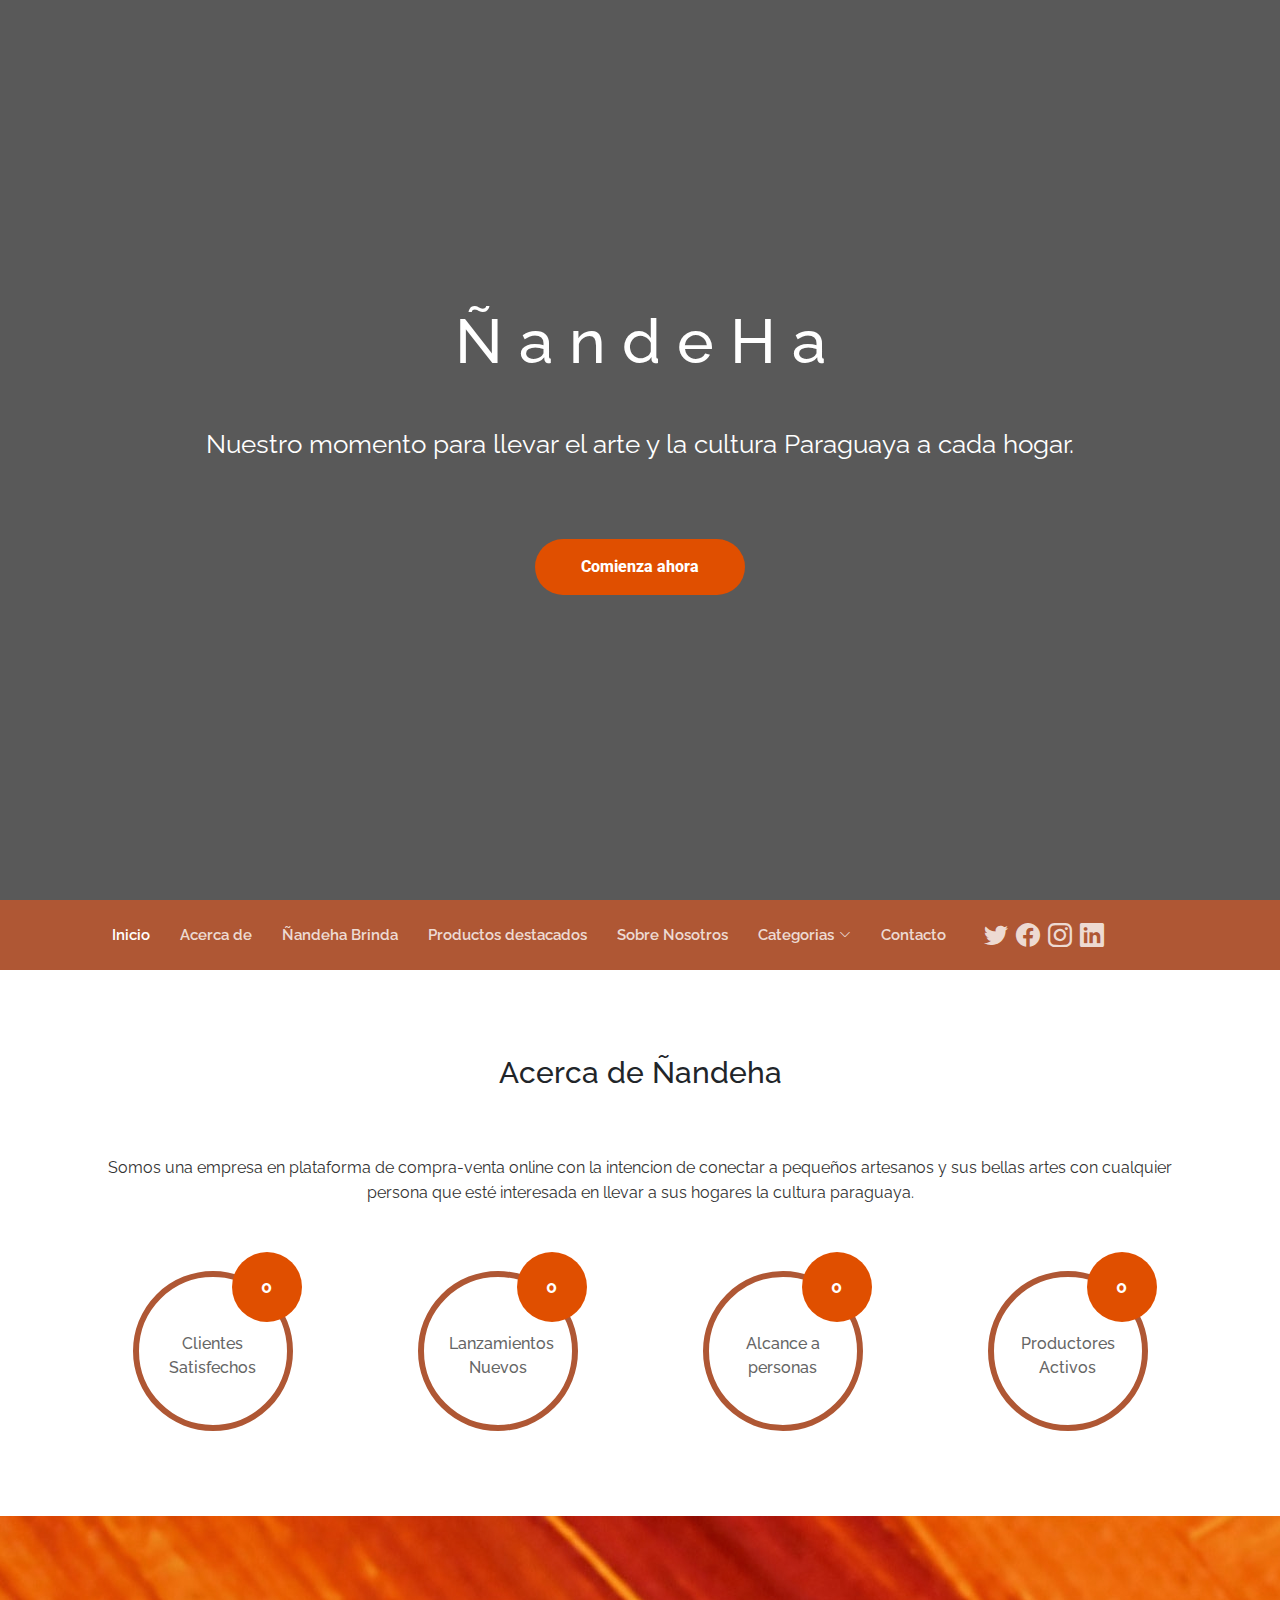
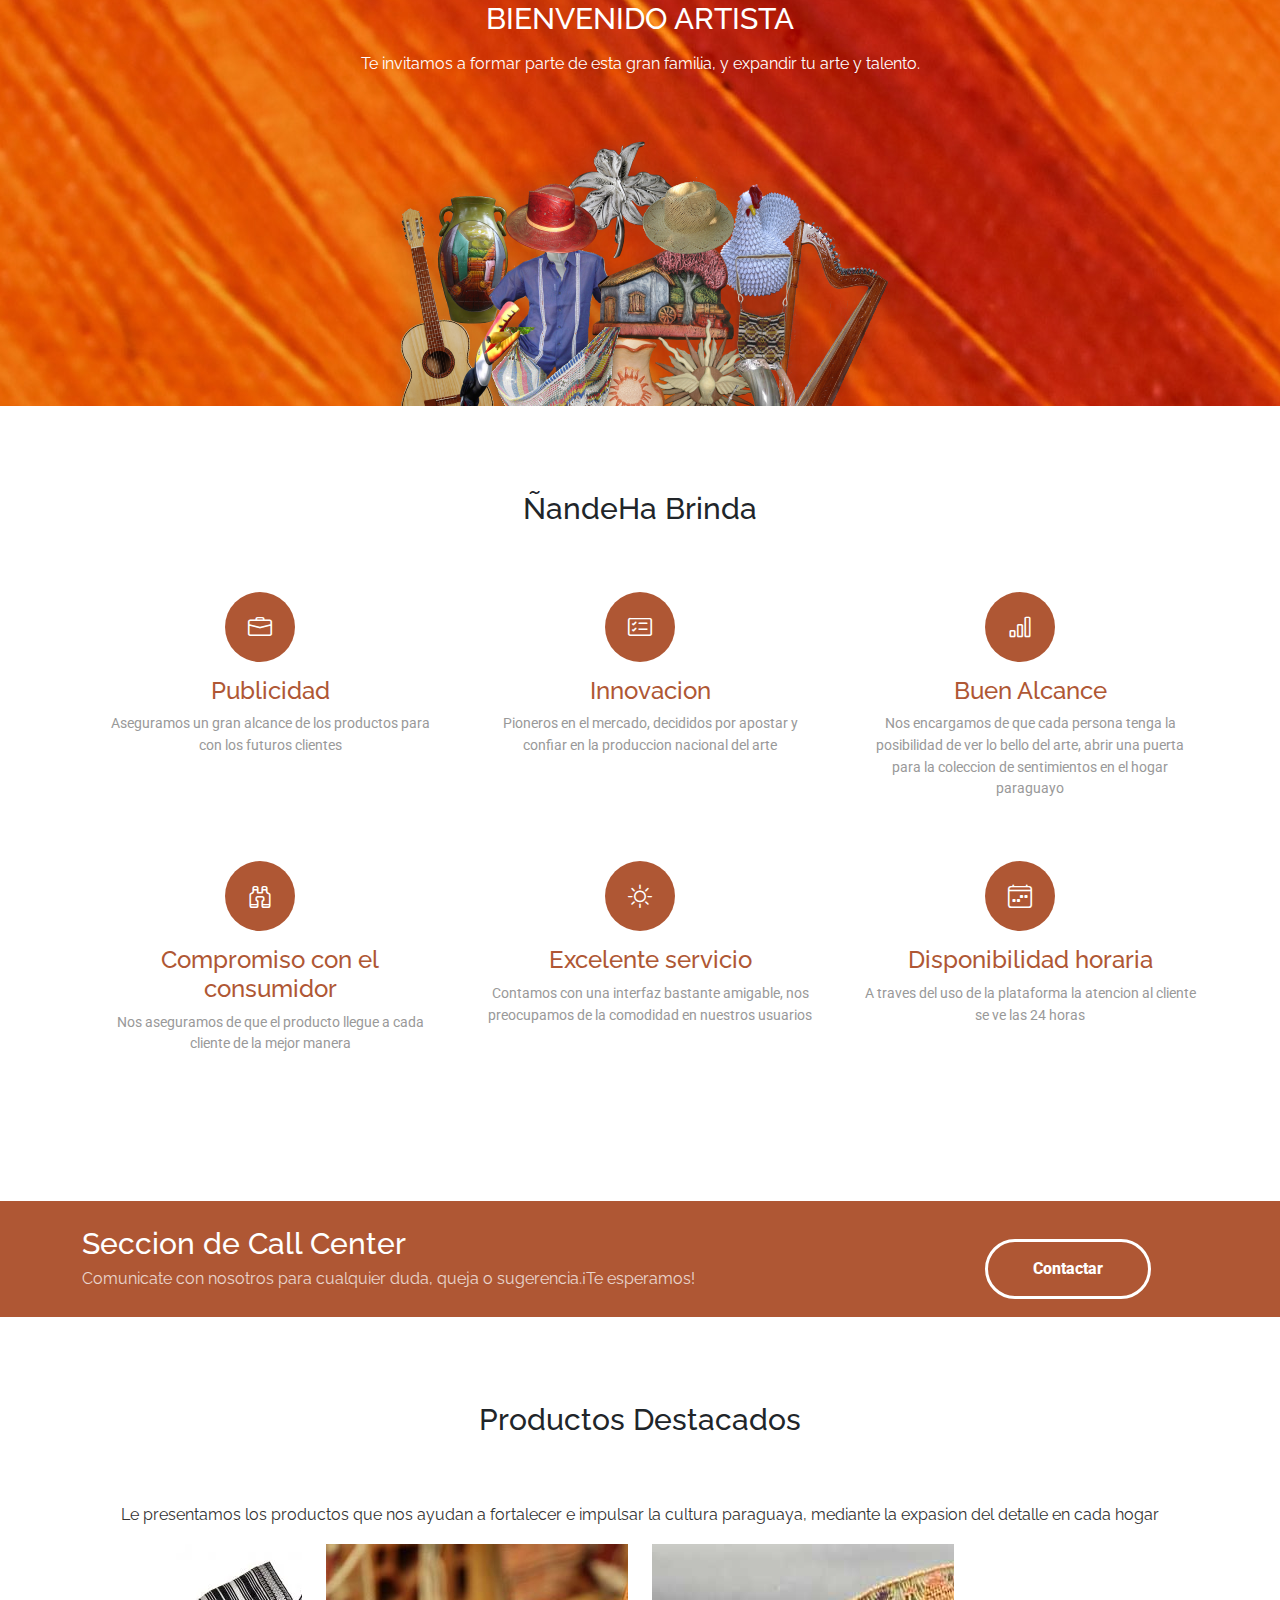
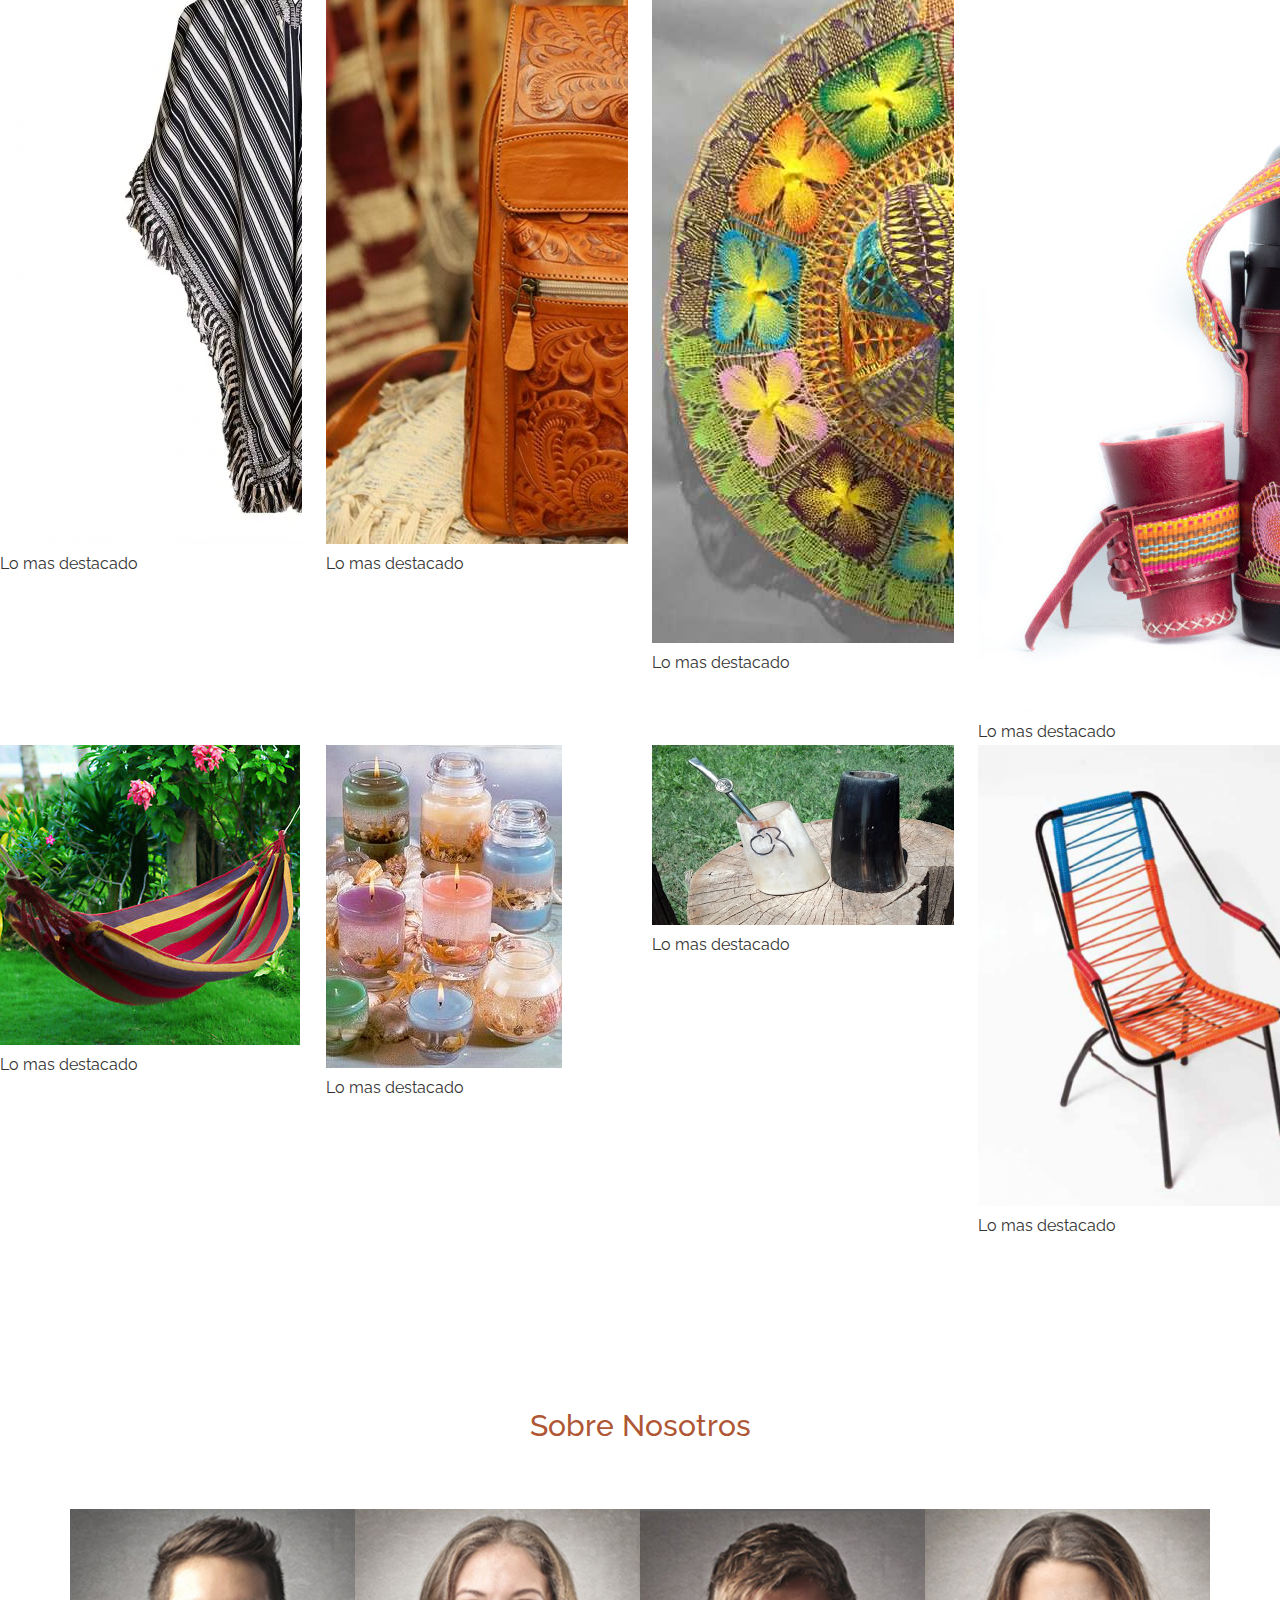
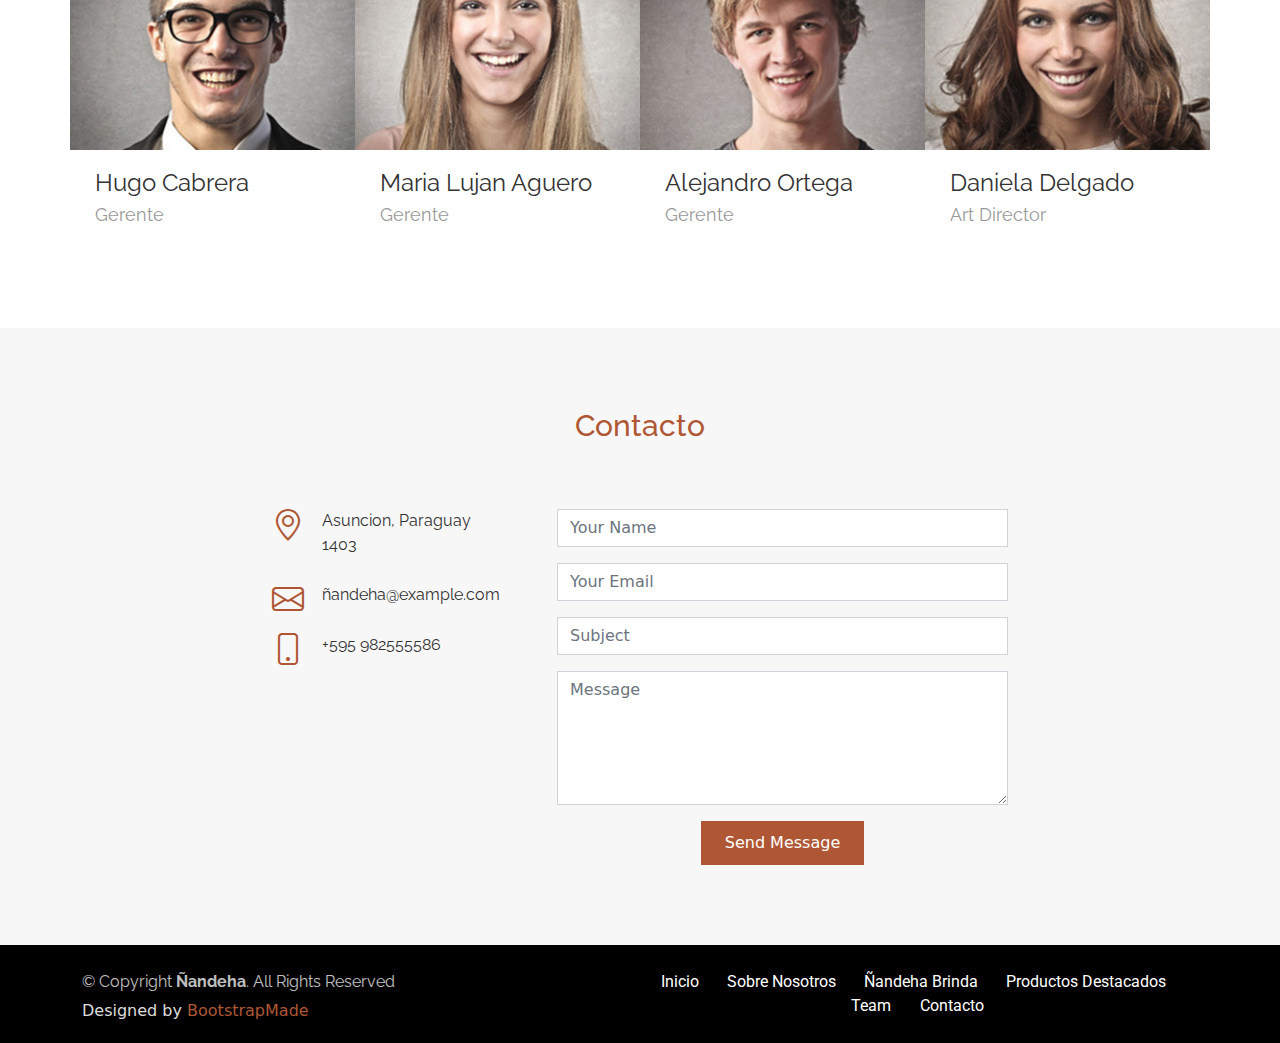
==== index.html @ 899766b8 "primer commit" ====
<!DOCTYPE html>
<html lang="en">

<head>
  <meta charset="utf-8">
  <meta content="width=device-width, initial-scale=1.0" name="viewport">

  <title>Ñ a n d e H a</title>
  <meta content="" name="description">
  <meta content="" name="keywords">

  <!-- Facebook Opengraph integration: https://developers.facebook.com/docs/sharing/opengraph -->
  <meta property="og:title" content="">
  <meta property="og:image" content="">
  <meta property="og:url" content="">
  <meta property="og:site_name" content="">
  <meta property="og:description" content="">

  <!-- Twitter Cards integration: https://dev.twitter.com/cards/  -->
  <meta name="twitter:card" content="summary">
  <meta name="twitter:site" content="">
  <meta name="twitter:title" content="">
  <meta name="twitter:description" content="">
  <meta name="twitter:image" content="">

  <!-- Favicons -->
  <link href="assets/img/favicon.png" rel="icon">
  <link href="assets/img/apple-touch-icon.png" rel="apple-touch-icon">

  <!-- Google Fonts -->
  <link href="https://fonts.googleapis.com/css?family=Raleway:400,500,700|Roboto:400,900" rel="stylesheet">

  <!-- Vendor CSS Files -->
  <link href="assets/vendor/bootstrap/css/bootstrap.min.css" rel="stylesheet">
  <link href="assets/vendor/bootstrap-icons/bootstrap-icons.css" rel="stylesheet">
  <link href="assets/vendor/glightbox/css/glightbox.min.css" rel="stylesheet">

  <!-- Template Main CSS File -->
  <link href="assets/css/style.css" rel="stylesheet">

  
</head>

<body>

  <!-- ======= Hero Section ======= -->
  <section id="hero" class="hero">
    <div class="container text-center">
      <div class="row">
        <div class="col-md-12">
        </div>
      </div>

      <div class="col-md-12">
        <h1>
         Ñ a n d e H a
        </h1>

        <p class="tagline">
          Nuestro momento para llevar el arte y la cultura Paraguaya a cada hogar.
        </p>
        <a class="btn btn-full scrollto" href="#about">Comienza ahora</a>
      </div>
    </div>

  </section><!-- End Hero -->

  <!-- ======= Header ======= -->
  <header id="header" class="d-flex align-items-center">
    <div class="container d-flex align-items-center">


      <nav id="navbar" class="navbar order-last order-lg-0">
        <ul>
          <li><a class="nav-link scrollto active" href="#hero">Inicio</a></li>
          <li><a class="nav-link scrollto" href="#about">Acerca de</a></li>
          <li><a class="nav-link scrollto" href="#ÑandehaBrinda">Ñandeha Brinda</a></li>
          <li><a class="nav-link scrollto " href="#productos destacados">Productos destacados</a></li>
          <li><a class="nav-link scrollto" href="#team">Sobre Nosotros</a></li>
          <li class="dropdown"><a href="#"><span>Categorias</span> <i class="bi bi-chevron-down"></i></a>
            <ul>
              <li><a href="#">Categorias</a></li>
              <li class="dropdown"><a href="#"><span>Productos</span> <i class="bi bi-chevron-right"></i></a>
                <ul>
                  <li><a href="#">Articulos de regalos</a></li>
                  <li><a href="#">Articulos de cuero</a></li>
                  <li><a href="#">Hogar y decoracion</a></li>
                  <li><a href="#">Ñanduti / A'o Po'i</a></li>
                  <li><a href="#">Artesania</a></li>
                </ul>
              </li>
              <li><a href="#">Trajes Tipicos</a></li>
              <li><a href="#">Pinturas</a></li>
              <li><a href="#">Instrumentos Musicales</a></li>
            </ul>
          </li>
          <li><a class="nav-link scrollto" href="#contact">Contacto</a></li>
        </ul>
        <i class="bi bi-list mobile-nav-toggle"></i>
      </nav><!-- .navbar -->

      <div class="header-social-links d-flex align-items-center">
        <a href="#" class="twitter"><i class="bi bi-twitter"></i></a>
        <a href="#" class="facebook"><i class="bi bi-facebook"></i></a>
        <a href="#" class="instagram"><i class="bi bi-instagram"></i></a>
        <a href="#" class="linkedin"><i class="bi bi-linkedin"></i></i></a>
      </div>
    </div>
  </header><!-- End Header -->

  <main id="main">

    <!-- ======= About Section ======= -->
    <section class="about" id="about">

      <div class="container text-center">
        <h2>
          Acerca de Ñandeha
        </h2>

        <p>
          Somos una empresa en plataforma de compra-venta online con la intencion de conectar a pequeños artesanos y sus
bellas artes con cualquier persona que esté interesada en llevar a sus hogares la cultura paraguaya. 
        </p>

        <div class="row stats-row">
          <div class="stats-col text-center col-md-3 col-sm-6">
            <div class="circle">
              <span data-purecounter-start="0" data-purecounter-end="232" data-purecounter-duration="1" class="purecounter stats-no"></span>
              Clientes Satisfechos
            </div>
          </div>

          <div class="stats-col text-center col-md-3 col-sm-6">
            <div class="circle">
              <span data-purecounter-start="0" data-purecounter-end="79" data-purecounter-duration="1" class="purecounter stats-no"></span>
              Lanzamientos Nuevos
            </div>
          </div>

          <div class="stats-col text-center col-md-3 col-sm-6">
            <div class="circle">
              <span data-purecounter-start="0" data-purecounter-end="1463" data-purecounter-duration="1" class="purecounter stats-no"></span>
              Alcance a personas
            </div>
          </div>

          <div class="stats-col text-center col-md-3 col-sm-6">
            <div class="circle">
              <span data-purecounter-start="0" data-purecounter-end="68" data-purecounter-duration="1" class="purecounter stats-no"></span>
              Productores Activos
            </div>
          </div>
        </div>
      </div>

    </section><!-- End About Section -->

    <!-- ======= Welcome Section ======= -->
    <section class="welcome text-center">
      <h2>Bienvenido Artista</h2>
      <p>
        Te invitamos a formar parte de esta gran familia, y expandir tu arte y talento. 
      </p>
      <img alt="Bell - A perfect theme" class="gadgets-img hidden-md-down" src="assets/img/tipicas.png">
    </section><!-- End Welcome Section -->

    <!-- ======= Features Section ======= -->
    <section class="ÑandeHaBrinda " id="ÑandeHaBrinda">

      <div class="container">
        <h2 class="text-center">
          ÑandeHa Brinda
        </h2>

        <div class="row">
          <div class="feature-col col-lg-4 col-xs-12">
            <div class="card card-block text-center">
              <div>
                <div class="feature-icon">
                  <i class="bi bi-briefcase"></i>
                </div>
              </div>

              <div>
                <h3>
                  Publicidad
                </h3>

                <p>
                  Aseguramos un gran alcance de los productos para con los futuros clientes
                </p>
              </div>
            </div>
          </div>

          <div class="feature-col col-lg-4 col-xs-12">
            <div class="card card-block text-center">
              <div>
                <div class="feature-icon">
                  <i class="bi bi-card-checklist"></i>
                </div>
              </div>

              <div>
                <h3>
                 Innovacion
                </h3>

                <p>
                  Pioneros en el mercado, decididos por apostar y confiar en la produccion nacional del arte
                </p>
              </div>
            </div>
          </div>

          <div class="feature-col col-lg-4 col-xs-12">
            <div class="card card-block text-center">
              <div>
                <div class="feature-icon">
                  <i class="bi bi-bar-chart"></i>
                </div>
              </div>

              <div>
                <h3>
                  Buen Alcance
                </h3>

                <p>
                  Nos encargamos de que cada persona tenga la posibilidad de ver lo bello del arte, abrir una puerta para la coleccion de sentimientos en el hogar paraguayo
                </p>
              </div>
            </div>
          </div>
        </div>

        <div class="row">
          <div class="feature-col col-lg-4 col-xs-12">
            <div class="card card-block text-center">
              <div>
                <div class="feature-icon">
                  <i class="bi bi-binoculars"></i>
                </div>
              </div>

              <div>
                <h3>
                  Compromiso con el consumidor
                </h3>

                <p>
                  Nos aseguramos de que el producto llegue a cada cliente de la mejor manera
                </p>
              </div>
            </div>
          </div>

          <div class="feature-col col-lg-4 col-xs-12">
            <div class="card card-block text-center">
              <div>
                <div class="feature-icon">
                  <i class="bi bi-brightness-high"></i>
                </div>
              </div>

              <div>
                <h3>
                  Excelente servicio
                </h3>

                <p>
                  Contamos con una interfaz bastante amigable, nos preocupamos de la comodidad en nuestros usuarios
                </p>
              </div>
            </div>
          </div>

          <div class="feature-col col-lg-4 col-xs-12">
            <div class="card card-block text-center">
              <div>
                <div class="feature-icon">
                  <i class="bi bi-calendar4-week"></i>
                </div>
              </div>

              <div>
                <h3>
                  Disponibilidad horaria
                </h3>
                <p>
                  A traves del uso de la plataforma la atencion al cliente se ve las 24 horas
                </p>
              </div>
            </div>
          </div>
        </div>
      </div>

    </section><!-- End Features Section -->

    <!-- ======= Call to Action Section ======= -->
    <section class="cta">
      <div class="container">
        <div class="row">
          <div class="col-lg-9 col-sm-12 text-lg-start text-center">
            <h2>
              Seccion de Call Center
            </h2>

            <p>
              Comunicate con nosotros para cualquier duda, queja o sugerencia.¡Te esperamos!
            </p>
          </div>

          <div class="col-lg-3 col-sm-12 text-lg-right text-center">
            <a class="btn btn-ghost" href="#">Contactar</a>
          </div>
        </div>
      </div>
    </section><!-- End Call to Action Section -->

    <!-- ======= Productos Destacados Section ======= -->
    <section class="productos destacados" id="productos destacados">

      <div class="container text-center">
        <h2>
          Productos Destacados
        </h2>

        <p>
          Le presentamos los productos que nos ayudan a fortalecer e impulsar la cultura paraguaya, mediante la expasion del detalle en cada hogar
        </p>
      </div>

      <div class="productos destacados-grid">
        <div class="row">
          <div class="col-lg-3 col-sm-6 col-xs-12">
            <div class="card card-block">
              <a href="assets/img/poncho.jpg..webp" class="productos destacados-lightbox" data-gallery="productos destacadosGallery"><img alt="" src="assets/img/poncho.jpg..webp">
                <div class="productos destacados-over">
                  <div>
                    <h3 class="card-title">
                      
                    </h3>
                    <p class="card-text">
                      Lo mas destacado
                    </p>


                  </div>
                </div>
              </a>
            </div>
          </div>

          <div class="col-lg-3 col-sm-6 col-xs-12">
            <div class="card card-block">
              <a href="assets/img/mochila.jpg" class="productos destacados-lightbox" data-gallery="productos destacadosGallery"><img alt="" src="assets/img/mochila.jpg">
                <div class="productos destacados-over">
                  <div>
                    <h3 class="card-title">
                      
                    </h3>

                    <p class="card-text">
                      Lo mas destacado
                    </p>
                  </div>
                </div>
              </a>
            </div>
          </div>

          <div class="col-lg-3 col-sm-6 col-xs-12">
            <div class="card card-block">
              <a href="assets/img/sombrero.jpeg" class="productos destacados-lightbox" data-gallery="productos destacadosGallery"><img alt="" src="assets/img/sombrero.jpeg">
                <div class="productos destacados-over">
                  <div>
                    <h3 class="card-title">
                      
                    </h3>

                    <p class="card-text">
                      Lo mas destacado
                    </p>
                  </div>
                </div>
              </a>
            </div>
          </div>

          <div class="col-lg-3 col-sm-6 col-xs-12">
            <div class="card card-block">
              <a href="termo.jpeg" class="productos destacados-lightbox" data-gallery="productos destacadosGallery"><img alt="" src="assets/img/termo.jpeg">
                <div class="productos destacados-over">
                  <div>
                    <h3 class="card-title">
                      
                    </h3>

                    <p class="card-text">
                      Lo mas destacado
                    </p>
                  </div>
                </div>
              </a>
            </div>
          </div>
        </div>

        <div class="row">
          <div class="col-lg-3 col-sm-6 col-xs-12">
            <div class="card card-block">
              <a href="hamaca.jpg" class="productos destacados-lightbox" data-gallery="productos destacadosGallery"><img alt="" src="assets/img/hamaca.jpg">
                <div class="productos destacados-over">
                  <div>
                    <h3 class="card-title">
                    </h3>

                    <p class="card-text">
                      Lo mas destacado
                    </p>
                  </div>
                </div>
              </a>
            </div>
          </div>

          <div class="col-lg-3 col-sm-6 col-xs-12">
            <div class="card card-block">
              <a href="vela.jpg" class="productos destacados-lightbox" data-gallery="productos destacadosGallery"><img alt="" src="assets/img/vela.jpg">
                <div class="productos destacados-over">
                  <div>
                    <h3 class="card-title">
                      
                    </h3>

                    <p class="card-text">
                      Lo mas destacado
                    </p>
                  </div>
                </div>
              </a>
            </div>
          </div>

          <div class="col-lg-3 col-sm-6 col-xs-12">
            <div class="card card-block">
              <a href="assets/img/mate_de_guampa.jpg" class="productos destacados-lightbox" data-gallery="produictos destacadosGallery"><img alt="" src="assets/img/mate_de_guampa.jpg">
                <div class="productos destacados-over">
                  <div>
                    <h3 class="card-title">
                      
                    </h3>

                    <p class="card-text">
                      Lo mas destacado
                    </p>
                  </div>
                </div>
              </a>
            </div>
          </div>

          <div class="col-lg-3 col-sm-6 col-xs-12">
            <div class="card card-block">
              <a href="assets/img/sillaCable.png" class="productos destacados-lightbox" data-gallery="productos destacadosGallery"><img alt="" src="assets/img/sillaCable.png">
                <div class="productos destacados-over">
                  <div>
                    <h3 class="card-title">
                      
                    </h3>

                    <p class="card-text">
                      Lo mas destacado
                    </p>
                  </div>
                </div>
              </a>
            </div>
          </div>
        </div>
      </div>
    </section><!-- End Portfolio Section -->

    <!-- ======= Team Section ======= -->
    <section class="team" id="team">
      <div class="container">
        <h2 class="text-center">
          Sobre Nosotros
        </h2>

        <div class="row">
          <div class="col-sm-3 col-xs-6">
            <div class="card card-block">
              <a href="#"><img alt="" class="team-img" src="assets/img/team-1.jpg">
                <div class="card-title-wrap">
                  <span class="card-title">Hugo Cabrera</span> <span class="card-text">Gerente</span>
                </div>

                <div class="team-over">
                  <h4 class="hidden-md-down">
                    Connect with me
                  </h4>

                  <nav class="social-nav">
                    <a href="#"><i class="bi bi-twitter"></i></a> <a href="#"><i class="bi bi-facebook"></i></a> <a href="#"><i class="bi bi-linkedin"></i></a> <a href="#"><i class="bi bi-envelope-fill"></i></a>
                  </nav>

                  <p>
                    Lorem ipsum dolor sit amet, eu sed suas eruditi honestatis.
                  </p>
                </div>
              </a>
            </div>
          </div>

          <div class="col-sm-3 col-xs-6">
            <div class="card card-block">
              <a href="#"><img alt="" class="team-img" src="assets/img/team-2.jpg">
                <div class="card-title-wrap">
                  <span class="card-title">Maria Lujan Aguero</span> <span class="card-text">Gerente</span>
                </div>

                <div class="team-over">
                  <h4 class="hidden-md-down">
                    Connect with me
                  </h4>

                  <nav class="social-nav">
                    <a href="#"><i class="bi bi-twitter"></i></a> <a href="#"><i class="bi bi-facebook"></i></a> <a href="#"><i class="bi bi-linkedin"></i></a> <a href="#"><i class="bi bi-envelope-fill"></i></a>
                  </nav>

                  <p>
                    Lorem ipsum dolor sit amet, eu sed suas eruditi honestatis.
                  </p>
                </div>
              </a>
            </div>
          </div>

          <div class="col-sm-3 col-xs-6">
            <div class="card card-block">
              <a href="#"><img alt="" class="team-img" src="assets/img/team-3.jpg">
                <div class="card-title-wrap">
                  <span class="card-title">Alejandro Ortega</span> <span class="card-text">Gerente</span>
                </div>

                <div class="team-over">
                  <h4 class="hidden-md-down">
                    Connect with me
                  </h4>

                  <nav class="social-nav">
                    <a href="#"><i class="bi bi-twitter"></i></a> <a href="#"><i class="bi bi-facebook"></i></a> <a href="#"><i class="bi bi-linkedin"></i></a> <a href="#"><i class="bi bi-envelope-fill"></i></a>
                  </nav>

                  <p>
                    Lorem ipsum dolor sit amet, eu sed suas eruditi honestatis.
                  </p>
                </div>
              </a>
            </div>
          </div>

          <div class="col-sm-3 col-xs-6">
            <div class="card card-block">
              <a href="#"><img alt="" class="team-img" src="assets/img/team-4.jpg">
                <div class="card-title-wrap">
                  <span class="card-title">Daniela Delgado</span> <span class="card-text">Art Director</span>
                </div>

                <div class="team-over">
                  <h4 class="hidden-md-down">
                    Connect with me
                  </h4>

                  <nav class="social-nav">
                    <a href="#"><i class="bi bi-twitter"></i></a> <a href="#"><i class="bi bi-facebook"></i></a> <a href="#"><i class="bi bi-linkedin"></i></a> <a href="#"><i class="bi bi-envelope-fill"></i></a>
                  </nav>

                  <p>
                    Lorem ipsum dolor sit amet, eu sed suas eruditi honestatis.
                  </p>
                </div>
              </a>
            </div>
          </div>
        </div>
      </div>
    </section><!-- End Team Section -->

    <!-- ======= Contact Section ======= -->
    <section id="contact">
      <div class="container">
        <div class="row">
          <div class="col-md-12 text-center">
            <h2 class="section-title">Contacto</h2>
          </div>
        </div>

        <div class="row justify-content-center">
          <div class="col-lg-3 col-md-4">
            <div class="info">
              <div>
                <i class="bi bi-geo-alt"></i>
                <p>Asuncion, Paraguay<br>1403</p>
              </div>

              <div>
                <i class="bi bi-envelope"></i>
                <p>ñandeha@example.com</p>
              </div>

              <div>
                <i class="bi bi-phone"></i>
                <p>+595 982555586</p>
              </div>

            </div>
          </div>

          <div class="col-lg-5 col-md-8">
            <div class="form">
              <form action="forms/contact.php" method="post" role="form" class="php-email-form">
                <div class="form-group">
                  <input type="text" name="name" class="form-control" id="name" placeholder="Your Name" required>
                </div>
                <div class="form-group mt-3">
                  <input type="email" class="form-control" name="email" id="email" placeholder="Your Email" required>
                </div>
                <div class="form-group mt-3">
                  <input type="text" class="form-control" name="subject" id="subject" placeholder="Subject" required>
                </div>
                <div class="form-group mt-3">
                  <textarea class="form-control" name="message" rows="5" placeholder="Message" required></textarea>
                </div>
                <div class="my-3">
                  <div class="loading">Loading</div>
                  <div class="error-message"></div>
                  <div class="sent-message">Your message has been sent. Thank you!</div>
                </div>
                <div class="text-center"><button type="submit">Send Message</button></div>
              </form>
            </div>
          </div>

        </div>
      </div>
    </section><!-- End Contact Section -->

  </main><!-- End #main -->

  <!-- ======= Footer ======= -->
  <footer class="site-footer">
    <div class="bottom">
      <div class="container">
        <div class="row">

          <div class="col-lg-6 col-xs-12 text-lg-start text-center">
            <p class="copyright-text">
              &copy; Copyright <strong>Ñandeha</strong>. All Rights Reserved
            </p>
            <div class="credits">
              <!--
              All the links in the footer should remain intact.
              You can delete the links only if you purchased the pro version.
              Licensing information: https://bootstrapmade.com/license/
              Purchase the pro version with working PHP/AJAX contact form: https://bootstrapmade.com/buy/?theme=Bell
            -->
              Designed by <a href="https://bootstrapmade.com/">BootstrapMade</a>
            </div>
          </div>

          <div class="col-lg-6 col-xs-12 text-lg-right text-center">
            <ul class="list-inline">
              <li class="list-inline-item">
                <a href="index.html">Inicio</a>
              </li>

              <li class="list-inline-item">
                <a href="#about">Sobre Nosotros</a>
              </li>

              <li class="list-inline-item">
                <a href="#features">Ñandeha Brinda</a>
              </li>

              <li class="list-inline-item">
                <a href="#portfolio">Productos Destacados</a>
              </li>

              <li class="list-inline-item">
                <a href="#team">Team</a>
              </li>

              <li class="list-inline-item">
                <a href="#contact">Contacto</a>
              </li>
            </ul>
          </div>

        </div>
      </div>
    </div>
  </footer><!-- End Footer -->

  <a href="#" class="back-to-top d-flex align-items-center justify-content-center"><i class="bi bi-arrow-up-short"></i></a>

  <!-- Vendor JS Files -->
  <script src="assets/vendor/bootstrap/js/bootstrap.bundle.min.js"></script>
  <script src="assets/vendor/glightbox/js/glightbox.min.js"></script>
  <script src="assets/vendor/php-email-form/validate.js"></script>
  <script src="assets/vendor/purecounter/purecounter.js"></script>

  <!-- Template Main JS File -->
  <script src="assets/js/main.js"></script>

</body>

</html>
---- assets/css/style.css ----
/**
* Template Name: Bell - v4.5.0
* Template URL: https://bootstrapmade.com/bell-free-bootstrap-4-template/
* Author: BootstrapMade.com
* License: https://bootstrapmade.com/license/
*/

h1, h2, h3, h4, h5, h6 {
  font-family: "Raleway", Helvetica, Arial, sans-serif;
}

p {
  line-height: 1.55;
  color: #333;
  font-size: 400;
  font-family: "Raleway", Helvetica, Arial, sans-serif;
}

h1 {
  font-size: 62px;
}

h2 {
  font-size: 30px;
  margin-bottom: 65px;
}

h3 {
  font-size: 24px;
}

h4 {
  font-size: 18px;
}

/*--------------------------------------------------------------
# General
--------------------------------------------------------------*/
a {
  transition: 0.5s;
  text-decoration: none;
  color: #da9a81;
}
a:hover {
  color: #af5734;
}

/*--------------------------------------------------------------
# Back to top button
--------------------------------------------------------------*/
.back-to-top {
  position: fixed;
  visibility: hidden;
  opacity: 0;
  right: 15px;
  bottom: 15px;
  z-index: 996;
  background: #af5734;
  width: 40px;
  height: 40px;
  border-radius: 50px;
  transition: all 0.4s;
}
.back-to-top i {
  font-size: 28px;
  color: #fff;
  line-height: 0;
}
.back-to-top:hover {
  background: #af5734;
  color: #fff;
}
.back-to-top.active {
  visibility: visible;
  opacity: 1;
}

/* ==================================================
  Elements
  ================================================== */
.btn {
  background-color: #E04F00;
  font-family: "Roboto", Helvetica, Arial, sans-serif;
  font-weight: 800;
  color: #fff;
  padding: 15px 45px;
  border-radius: 50px;
}
.btn:hover {
  background-color: #E04F00;
  color: #fff;
}
.btn:focus {
  color: #fff;
}

.btn-ghost {
  border: 3px solid #fff;
  background-color: transparent;
}
.btn-ghost:hover {
  background-color: #fff;
  color: #af5734;
}

section {
  padding: 85px 0;
}

.card {
  position: relative;
  padding: 0;
  border: 0;
  border-radius: 0;
  margin: 0;
  overflow: hidden;
}

a:hover {
  text-decoration: none !important;
}

/*--------------------------------------------------------------
# Header
--------------------------------------------------------------*/
#header {
  background: #af5734;
  height: 70px;
}
#header #logo h1 {
  font-size: 32px;
  margin: 0;
  line-height: 0;
  font-family: "Raleway", Helvetica, Arial, sans-serif;
  font-weight: 700;
  letter-spacing: 3px;
  text-transform: uppercase;
}
#header #logo h1 a,
#header #logo h1 a:hover {
  color: #fff;
}
#header #logo img {
  padding: 0;
  margin: 0;
  max-height: 40px;
}

.scrolled-offset {
  margin-top: 70px;
}

/*--------------------------------------------------------------
# Header Social Links
--------------------------------------------------------------*/
.header-social-links {
  margin: 0 0 0 30px;
}
.header-social-links a {
  color: rgba(255, 255, 255, 0.8);
  padding-left: 8px;
  display: inline-block;
  line-height: 0px;
  transition: 0.3s;
}
.header-social-links a i {
  line-height: 0;
  font-size: 24px;
}
.header-social-links a:hover {
  color: #fff;
}
@media (max-width: 768px) {
  .header-social-links {
    margin: 0 15px 0 0;
  }
}

/*--------------------------------------------------------------
# Navigation Menu
--------------------------------------------------------------*/
/**
* Desktop Navigation 
*/
.navbar {
  padding: 0;
}
.navbar ul {
  margin: 0;
  padding: 0;
  display: flex;
  list-style: none;
  align-items: center;
}
.navbar li {
  position: relative;
}
.navbar a, .navbar a:focus {
  display: flex;
  align-items: center;
  justify-content: space-between;
  padding: 10px 0 10px 30px;
  font-family: "Raleway", Helvetica, Arial, sans-serif;
  font-size: 15px;
  font-weight: 600;
  color: rgba(255, 255, 255, 0.8);
  white-space: nowrap;
  transition: 0.3s;
}
.navbar a i, .navbar a:focus i {
  font-size: 12px;
  line-height: 0;
  margin-left: 5px;
}
.navbar a:hover, .navbar .active, .navbar .active:focus, .navbar li:hover > a {
  color: #fff;
}
.navbar .dropdown ul {
  display: block;
  position: absolute;
  left: 30px;
  top: calc(100% + 30px);
  margin: 0;
  padding: 10px 0;
  z-index: 99;
  opacity: 0;
  visibility: hidden;
  background: #fff;
  box-shadow: 0px 0px 30px rgba(127, 137, 161, 0.25);
  transition: 0.3s;
  border-radius: 4px;
}
.navbar .dropdown ul li {
  min-width: 200px;
}
.navbar .dropdown ul a {
  padding: 10px 20px;
  color: #555;
}
.navbar .dropdown ul a i {
  font-size: 12px;
}
.navbar .dropdown ul a:hover, .navbar .dropdown ul .active:hover, .navbar .dropdown ul li:hover > a {
  color: #af5734;
}
.navbar .dropdown:hover > ul {
  opacity: 1;
  top: 100%;
  visibility: visible;
}
.navbar .dropdown .dropdown ul {
  top: 0;
  left: calc(100% - 30px);
  visibility: hidden;
}
.navbar .dropdown .dropdown:hover > ul {
  opacity: 1;
  top: 0;
  left: 100%;
  visibility: visible;
}
@media (max-width: 1366px) {
  .navbar .dropdown .dropdown ul {
    left: -90%;
  }
  .navbar .dropdown .dropdown:hover > ul {
    left: -100%;
  }
}

/**
* Mobile Navigation 
*/
.mobile-nav-toggle {
  color: #fff;
  font-size: 28px;
  cursor: pointer;
  display: none;
  line-height: 0;
  transition: 0.5s;
}

@media (max-width: 991px) {
  .mobile-nav-toggle {
    display: block;
  }

  .navbar ul {
    display: none;
  }
}
.navbar-mobile {
  position: fixed;
  overflow: hidden;
  top: 0;
  right: 0;
  left: 0;
  bottom: 0;
  background: rgba(34, 34, 34, 0.9);
  transition: 0.3s;
  z-index: 999;
}
.navbar-mobile .mobile-nav-toggle {
  position: absolute;
  top: 15px;
  right: 15px;
}
.navbar-mobile ul {
  display: block;
  position: absolute;
  top: 55px;
  right: 15px;
  bottom: 15px;
  left: 15px;
  padding: 10px 0;
  border-radius: 8px;
  background-color: #fff;
  overflow-y: auto;
  transition: 0.3s;
}
.navbar-mobile a, .navbar-mobile a:focus {
  padding: 10px 20px;
  font-size: 15px;
  color: #555;
}
.navbar-mobile a:hover, .navbar-mobile .active, .navbar-mobile li:hover > a {
  color: #af5734;
}
.navbar-mobile .getstarted, .navbar-mobile .getstarted:focus {
  margin: 15px;
}
.navbar-mobile .dropdown ul {
  position: static;
  display: none;
  margin: 10px 20px;
  padding: 10px 0;
  z-index: 99;
  opacity: 1;
  visibility: visible;
  background: #fff;
  box-shadow: 0px 0px 30px rgba(127, 137, 161, 0.25);
}
.navbar-mobile .dropdown ul li {
  min-width: 200px;
}
.navbar-mobile .dropdown ul a {
  padding: 10px 20px;
}
.navbar-mobile .dropdown ul a i {
  font-size: 12px;
}
.navbar-mobile .dropdown ul a:hover, .navbar-mobile .dropdown ul .active:hover, .navbar-mobile .dropdown ul li:hover > a {
  color: #af5734;
}
.navbar-mobile .dropdown > .dropdown-active {
  display: block;
}

/*--------------------------------------------------------------
# Hero Section
--------------------------------------------------------------*/
.hero {
  display: table;
  position: relative;
  background-image: url(../img/portadaopcion2.jpg);
  background-size: cover;
  padding: 150px 0;
  color: #fff;
  width: 100%;
  height: 100vh;
}
.hero:after {
  content: "";
  z-index: 0;
  position: absolute;
  background: rgba(0, 0, 0, 0.65);
  width: 100%;
  height: 100%;
  left: 0;
  top: 0;
}
.hero .container {
  position: relative;
  z-index: 1;
  text-align: center;
  display: table-cell;
  vertical-align: middle;
  width: 100%;
}

.hero-brand {
  margin-bottom: 75px;
  display: inline-block;
}
.hero-brand:hover {
  opacity: 0.75;
}

.tagline {
  font-family: "Raleway", Helvetica, Arial, sans-serif;
  font-size: 26px;
  margin: 45px 0 75px 0;
  color: #fff;
}

/*--------------------------------------------------------------
# Stats
--------------------------------------------------------------*/
.stats-row {
  margin-top: 65px;
}

.stats-col .circle {
  display: inline-block;
  width: 160px;
  height: 160px;
  font-family: "Raleway", Helvetica, Arial, sans-serif;
  font-weight: 500;
  color: #666;
  border: 6px solid #af5734;
  border-radius: 50%;
  padding: 55px 25px 0 25px;
  position: relative;
}
.stats-col .circle .stats-no {
  color: #fff;
  width: 70px;
  height: 70px;
  line-height: 70px;
  top: -25px;
  right: -15px;
  font-family: "Raleway", Helvetica, Arial, sans-serif;
  font-size: 18px;
  background-color: #E04F00;
  position: absolute;
  border-radius: 50%;
  font-weight: 700;
}

/*--------------------------------------------------------------
# Breadcrumbs
--------------------------------------------------------------*/
.breadcrumbs {
  padding: 20px 0;
  background-color: #fafafa;
  min-height: 40px;
}
.breadcrumbs h2 {
  font-size: 24px;
  font-weight: 300;
  margin: 0;
}
@media (max-width: 992px) {
  .breadcrumbs h2 {
    margin: 0 0 10px 0;
  }
}
.breadcrumbs ol {
  display: flex;
  flex-wrap: wrap;
  list-style: none;
  padding: 0;
  margin: 0;
  font-size: 14px;
}
.breadcrumbs ol li + li {
  padding-left: 10px;
}
.breadcrumbs ol li + li::before {
  display: inline-block;
  padding-right: 10px;
  color: #6c757d;
  content: "/";
}
@media (max-width: 768px) {
  .breadcrumbs .d-flex {
    display: block !important;
  }
  .breadcrumbs ol {
    display: block;
  }
  .breadcrumbs ol li {
    display: inline-block;
  }
}

/* ==================================================
  Welcome Styling
  ================================================== */
.welcome {
  color: #fff;
  height: 490px;
  overflow: hidden;
  padding-top: 85px;
  background: url("../img/naranja.jpg") center top no-repeat;
}
.welcome h2 {
  text-transform: uppercase;
  margin-bottom: 15px;
}
.welcome p {
  color: #fff;
  margin-bottom: 45px;
}

/* ==================================================
  Features Styling
  ================================================== */
.features {
  padding-bottom: 45px;
}
.features h2 {
  color: #af5734;
}

.feature-col {
  display: table;
  padding-bottom: 45px;
}
.feature-col > div > div {
  display: table-cell;
  vertical-align: middle;
}
.feature-col > div > div:last-child {
  padding-left: 20px;
}
.feature-col .feature-icon {
  width: 70px;
  height: 70px;
  margin-bottom: 15px;
  background: #af5734;
  color: #fff;
  font-size: 24px;
  text-align: center;
  border-radius: 50%;
  display: inline-flex;
  align-items: center;
  justify-content: center;
  line-height: 0;
}
.feature-col h3 {
  color: #af5734;
}
.feature-col p {
  font-family: "Roboto", Helvetica, Arial, sans-serif;
  font-size: 14px;
  color: #999;
}

/* ==================================================
  Call-to-action Styling
  ================================================== */
.cta {
  background-color: #af5734;
  padding: 25px 0;
}
.cta h2 {
  margin-bottom: 5px;
}
.cta h2,
.cta p {
  color: #fff;
}
.cta p {
  margin-bottom: 0;
  opacity: 0.75;
}
.cta .btn-ghost {
  position: relative;
  top: 13px;
}

/* ==================================================
  Portfolio Styling
  ================================================== */
.portfolio {
  background-color: #edf6ff;
  padding-bottom: 0;
}
.portfolio h2 {
  color: #af5734;
  margin-bottom: 25px;
}

.portfolio-grid {
  margin-top: 65px;
}
.portfolio-grid .row {
  margin: 0;
}
.portfolio-grid .row > div {
  padding: 0;
}
.portfolio-grid .row > div .card img {
  width: 100%;
}
.portfolio-grid .row > div .card .portfolio-over {
  position: absolute;
  display: table-cell;
  vertical-align: middle;
  width: 100%;
  height: 100%;
  background: rgba(0, 0, 0, 0.8);
  top: 0;
  left: 0;
  text-align: center;
  opacity: 0;
  visibility: hidden;
  transition: all 0.3s ease;
}
.portfolio-grid .row > div .card .portfolio-over > div {
  position: relative;
  top: 50%;
  transform: translateY(-50%);
}
.portfolio-grid .row > div .card .portfolio-over .card-title {
  color: #fff;
  font-size: 30px;
}
.portfolio-grid .row > div .card .portfolio-over .card-text {
  color: #fff;
  opacity: 0.75;
  padding: 0 45px;
}
.portfolio-grid .row > div .card:hover .portfolio-over {
  opacity: 1;
  visibility: visible;
}

/* ==================================================
  Team Styling
  ================================================== */
.team h2 {
  color: #af5734;
}
.team .col-sm-3 {
  padding: 0;
}
.team .card > a {
  display: block;
}
.team .card img {
  width: 100%;
}
.team .card h4 {
  color: #fff;
  text-transform: uppercase;
}
.team .card p {
  font-size: 11px;
  color: #fff;
  opacity: 0.75;
  margin: 0;
  padding: 0 35px;
}
.team .card .social-nav {
  margin-bottom: 45px;
}
.team .card .social-nav a {
  color: #fff;
  font-size: 16px;
  margin: 0 4px;
}
.team .card .social-nav a:hover {
  opacity: 0.75;
}
.team .card:hover .team-over {
  opacity: 1;
  visibility: visible;
}
.team .card:hover .card-title-wrap {
  background-color: #af5734;
}
.team .card:hover .card-title-wrap .card-title,
.team .card:hover .card-title-wrap .card-text {
  color: #fff;
}
.team .team-over {
  padding-top: 45px;
  position: absolute;
  width: 100%;
  height: 100%;
  background: rgba(0, 0, 0, 0.8);
  top: 0;
  left: 0;
  text-align: center;
  opacity: 0;
  visibility: hidden;
  transition: all 0.3s ease;
}
.team .card-title-wrap {
  padding: 15px 25px;
  position: relative;
  z-index: 9;
  background-color: #fff;
}
.team .card-title-wrap .card-title,
.team .card-title-wrap .card-text {
  font-family: "Raleway", Helvetica, Arial, sans-serif;
  display: block;
  margin: 0;
}
.team .card-title-wrap .card-title {
  font-size: 24px;
  color: #333;
}
.team .card-title-wrap .card-text {
  font-size: 18px;
  color: #999;
}

/* ==================================================
  Contact Section
  ================================================== */
#contact {
  background: #f7f7f7;
  padding: 80px 0;
}
#contact h2 {
  font-family: "Raleway", Helvetica, Arial, sans-serif;
  color: #af5734;
}
#contact .info i {
  font-size: 32px;
  color: #af5734;
  float: left;
  line-height: 0;
}
#contact .info p {
  padding: 0 0 10px 50px;
  line-height: 24px;
}
#contact .php-email-form .validate {
  display: none;
  color: red;
  margin: 0 0 15px 0;
  font-weight: 400;
  font-size: 13px;
}
#contact .php-email-form .error-message {
  display: none;
  color: #fff;
  background: #ed3c0d;
  text-align: left;
  padding: 15px;
  font-weight: 600;
}
#contact .php-email-form .error-message br + br {
  margin-top: 25px;
}
#contact .php-email-form .sent-message {
  display: none;
  color: #fff;
  background: #18d26e;
  text-align: center;
  padding: 15px;
  font-weight: 600;
}
#contact .php-email-form .loading {
  display: none;
  background: #fff;
  text-align: center;
  padding: 15px;
}
#contact .php-email-form .loading:before {
  content: "";
  display: inline-block;
  border-radius: 50%;
  width: 24px;
  height: 24px;
  margin: 0 10px -6px 0;
  border: 3px solid #18d26e;
  border-top-color: #eee;
  -webkit-animation: animate-loading 1s linear infinite;
  animation: animate-loading 1s linear infinite;
}
#contact .php-email-form input, #contact .php-email-form textarea {
  border-radius: 0;
  box-shadow: none;
}
#contact .php-email-form input::focus, #contact .php-email-form textarea::focus {
  background-color: #af5734;
}
#contact .php-email-form button[type=submit] {
  background: #af5734;
  border: 0;
  padding: 10px 24px;
  color: #fff;
  transition: 0.4s;
}
#contact .php-email-form button[type=submit]:hover {
  background: #af5734;
}
@-webkit-keyframes animate-loading {
  0% {
    transform: rotate(0deg);
  }
  100% {
    transform: rotate(360deg);
  }
}
@keyframes animate-loading {
  0% {
    transform: rotate(0deg);
  }
  100% {
    transform: rotate(360deg);
  }
}

/*--------------------------------------------------------------
# Footer
--------------------------------------------------------------*/
.site-footer {
  background-color: #111;
  padding: 0;
}
.site-footer h2,
.site-footer p {
  color: #fff;
}
.site-footer p {
  opacity: 0.75;
  line-height: 2.0925;
}
.site-footer h2,
.site-footer .btn {
  margin-bottom: 25px;
}
.site-footer .social-nav a {
  color: #fff;
  opacity: 0.25;
}
.site-footer .social-nav a:hover {
  opacity: 1;
}
.site-footer .bottom {
  background-color: #000;
  padding: 20px 0;
}
.site-footer .bottom .list-inline,
.site-footer .bottom p {
  margin: 0;
}
.site-footer .bottom .list-inline {
  position: relative;
  top: 5px;
}
.site-footer .bottom .list-inline a {
  color: #fff;
  font-family: "Roboto", Helvetica, Arial, sans-serif;
  margin-right: 15px;
}
.site-footer .bottom .list-inline a:hover {
  color: #af5734;
}
.site-footer .credits {
  color: #ddd;
}
.site-footer .credits a {
  color: #af5734;
}

/* ==================================================
  Responsive Styling
  ================================================== */
@media (max-width: 61.9em) {
  section,
.block,
.cta {
    padding: 35px 0;
  }

  .features {
    padding-bottom: 5px;
  }

  p,
.block p {
    margin: 0;
  }

  .hero-brand {
    margin-bottom: 35px;
  }

  .tagline {
    margin: 35px 0;
  }

  h1 {
    font-size: 32px;
    margin: 0;
  }

  h2,
.tagline {
    font-size: 24px;
  }

  h2 {
    margin-bottom: 25px;
  }

  h3 {
    font-size: 14px;
  }

  .hero {
    padding: 75px 0;
  }

  .stats-col {
    margin-bottom: 25px;
  }

  .block {
    height: auto;
  }

  .feature-col {
    padding-bottom: 30px;
  }

  .portfolio-grid .card h3.card-title {
    font-size: 18px !important;
  }
  .portfolio-grid .card .card-text {
    font-size: 13px;
  }

  .team .team-over {
    padding-top: 20px;
  }

  .team .card .social-nav {
    margin-bottom: 15px;
    padding: 0;
  }

  .site-footer .social-nav {
    margin-bottom: 35px;
  }
  .site-footer .list-inline {
    text-align: center;
    padding-bottom: 15px;
  }
  .site-footer .list-inline li {
    display: inline-block;
  }
}
@media (max-width: 767px) {
  .block {
    padding-left: 30px;
    padding-right: 30px;
  }
}
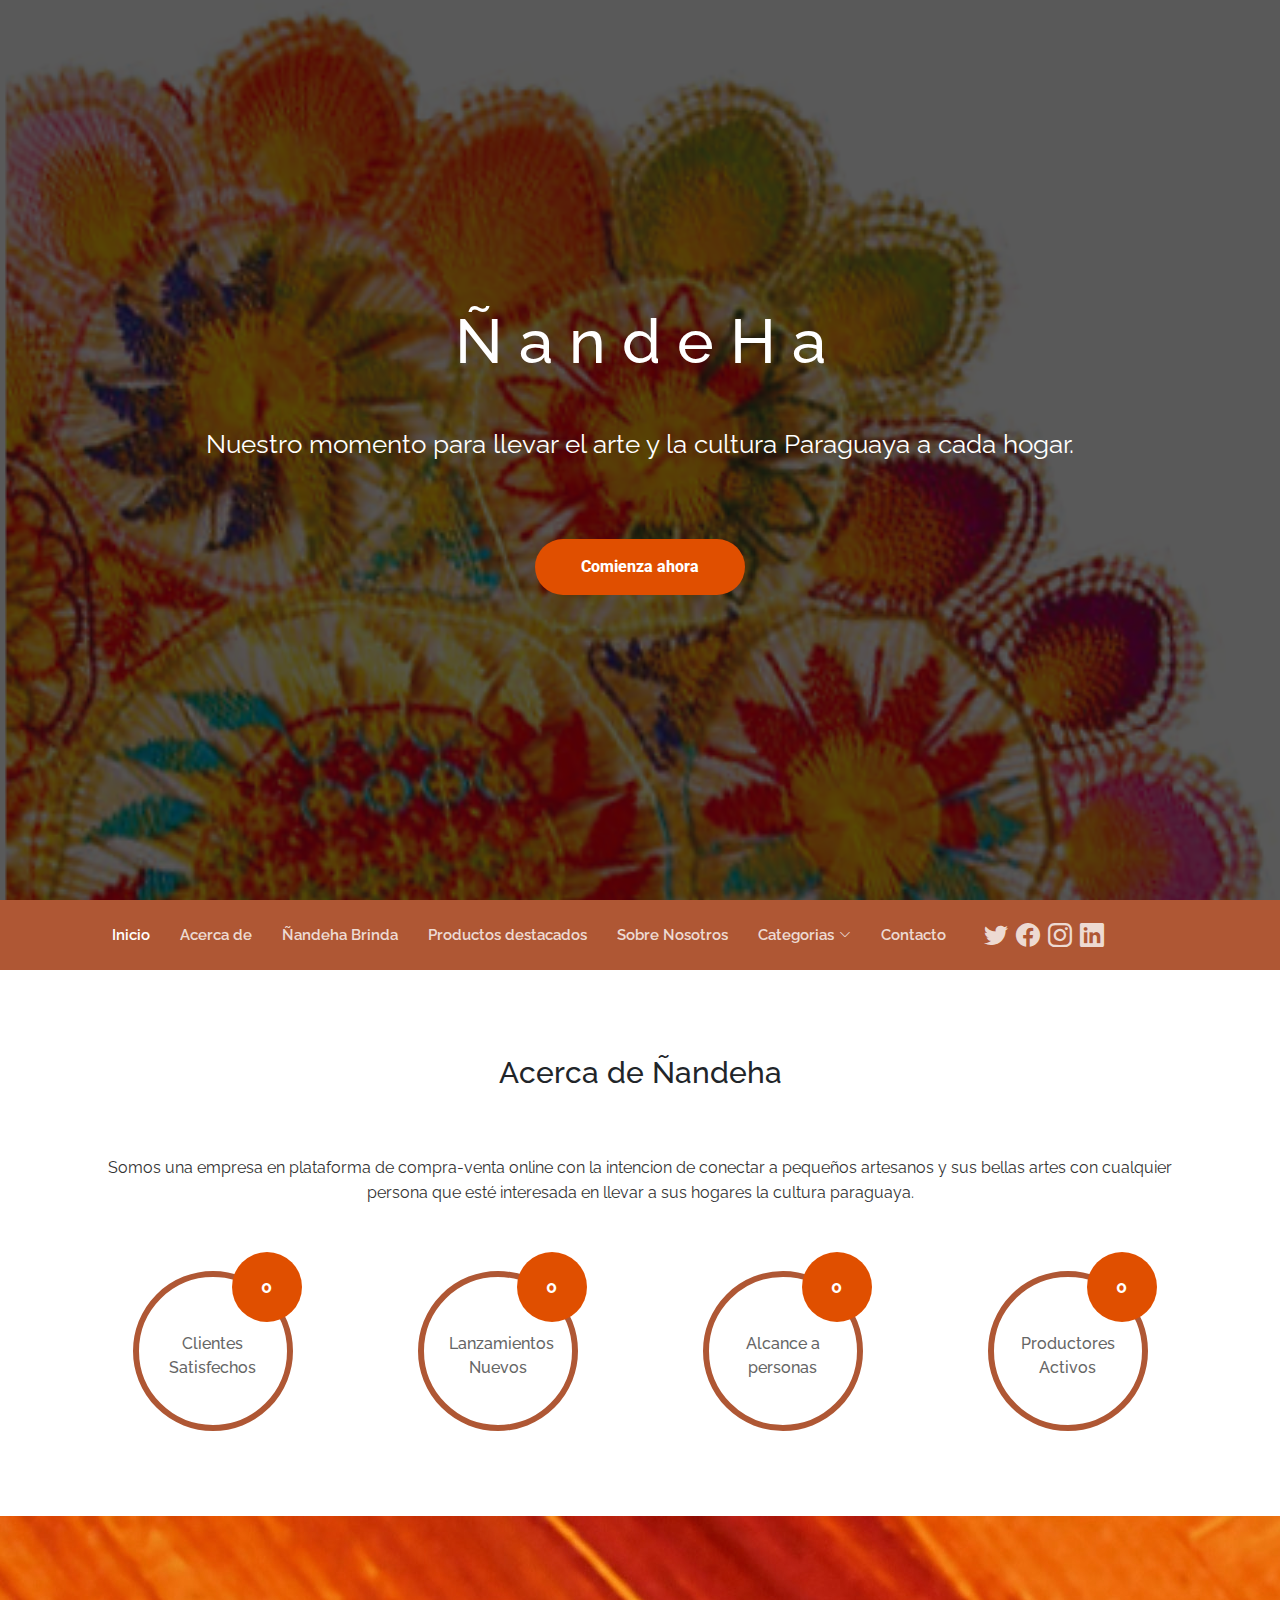
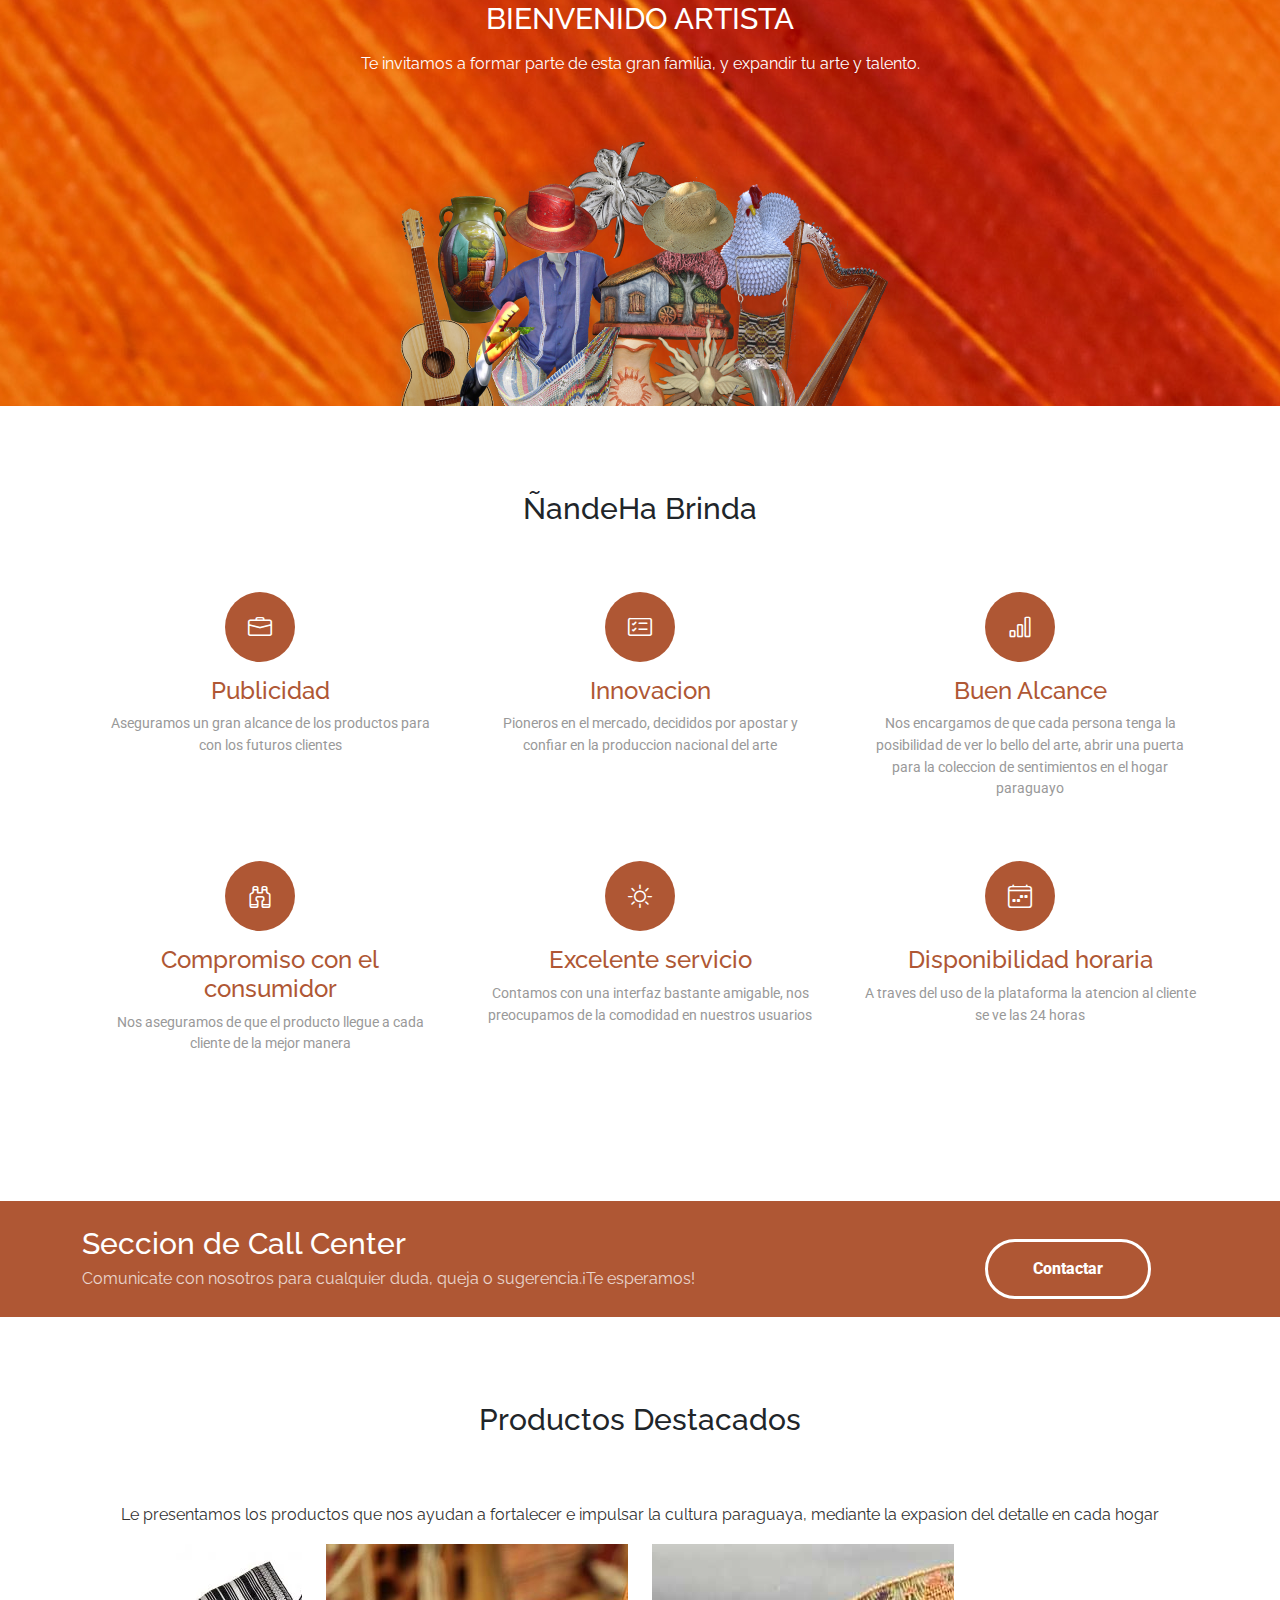
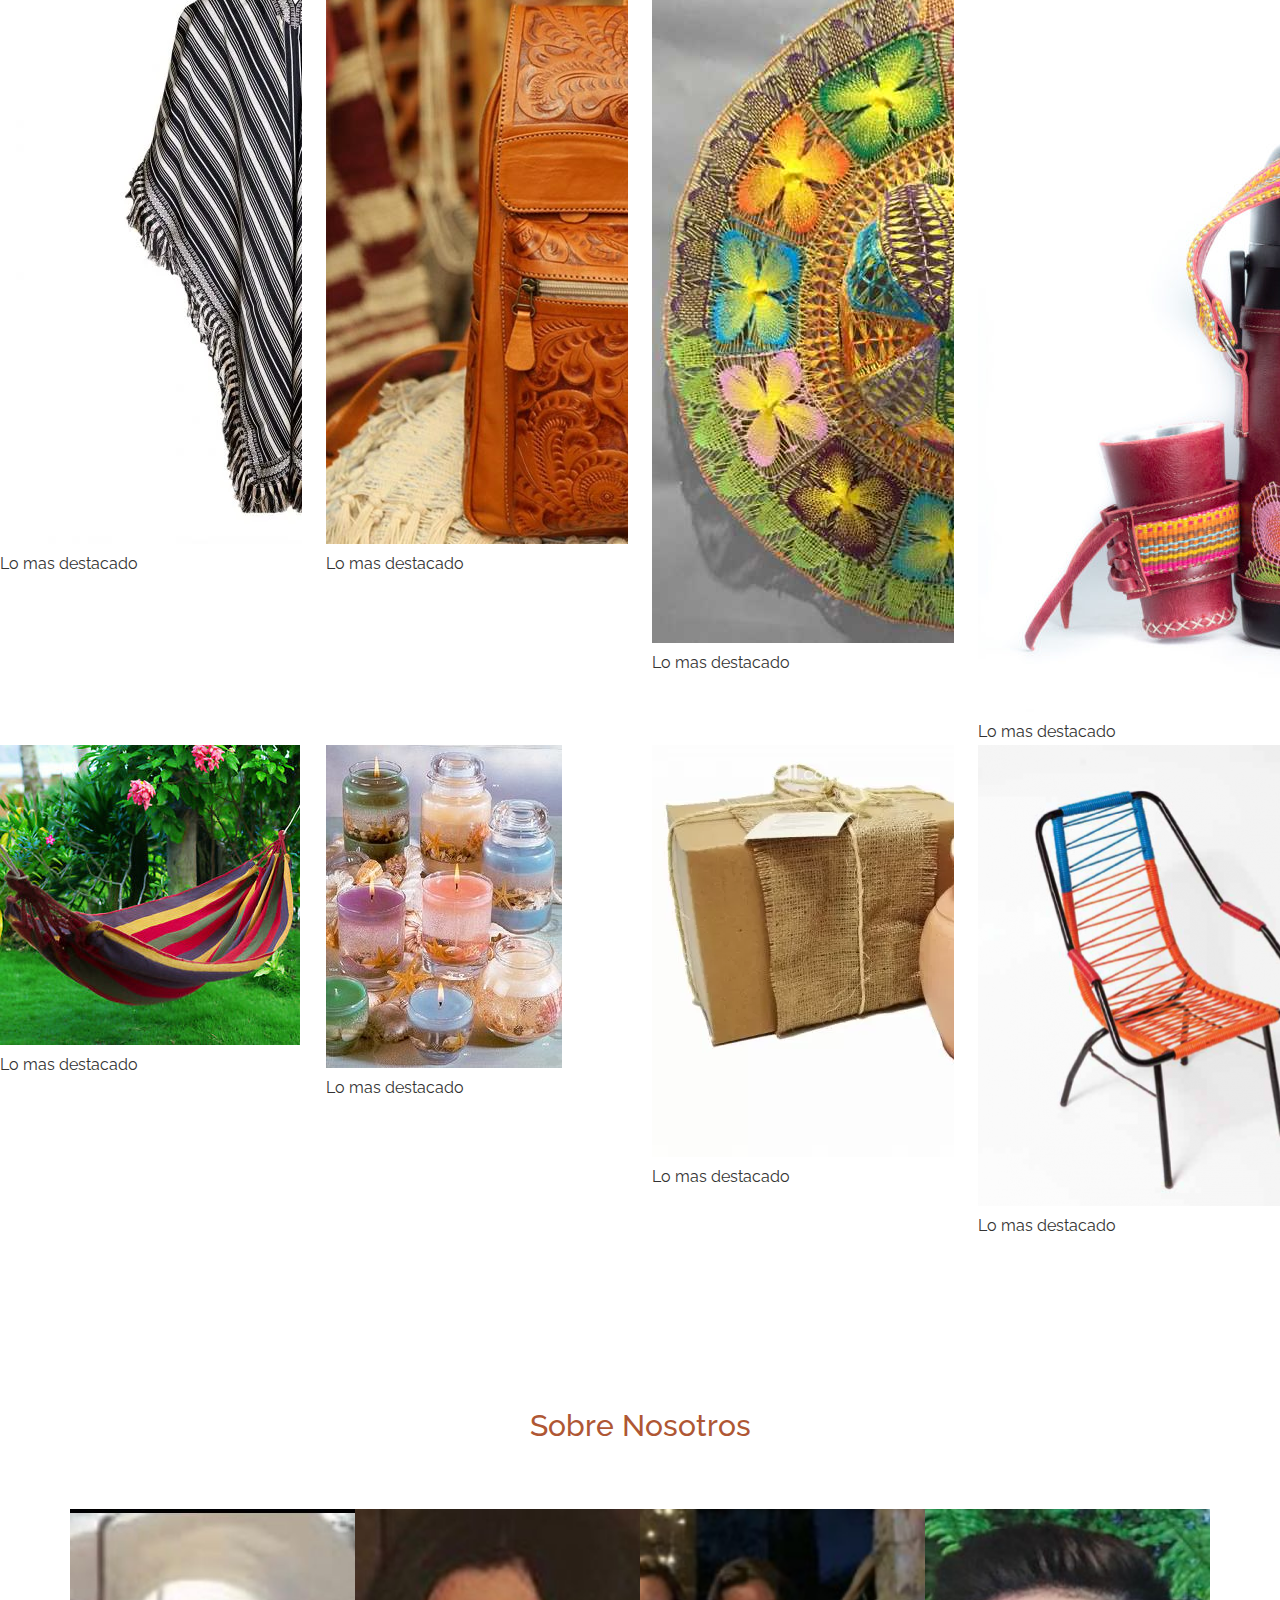
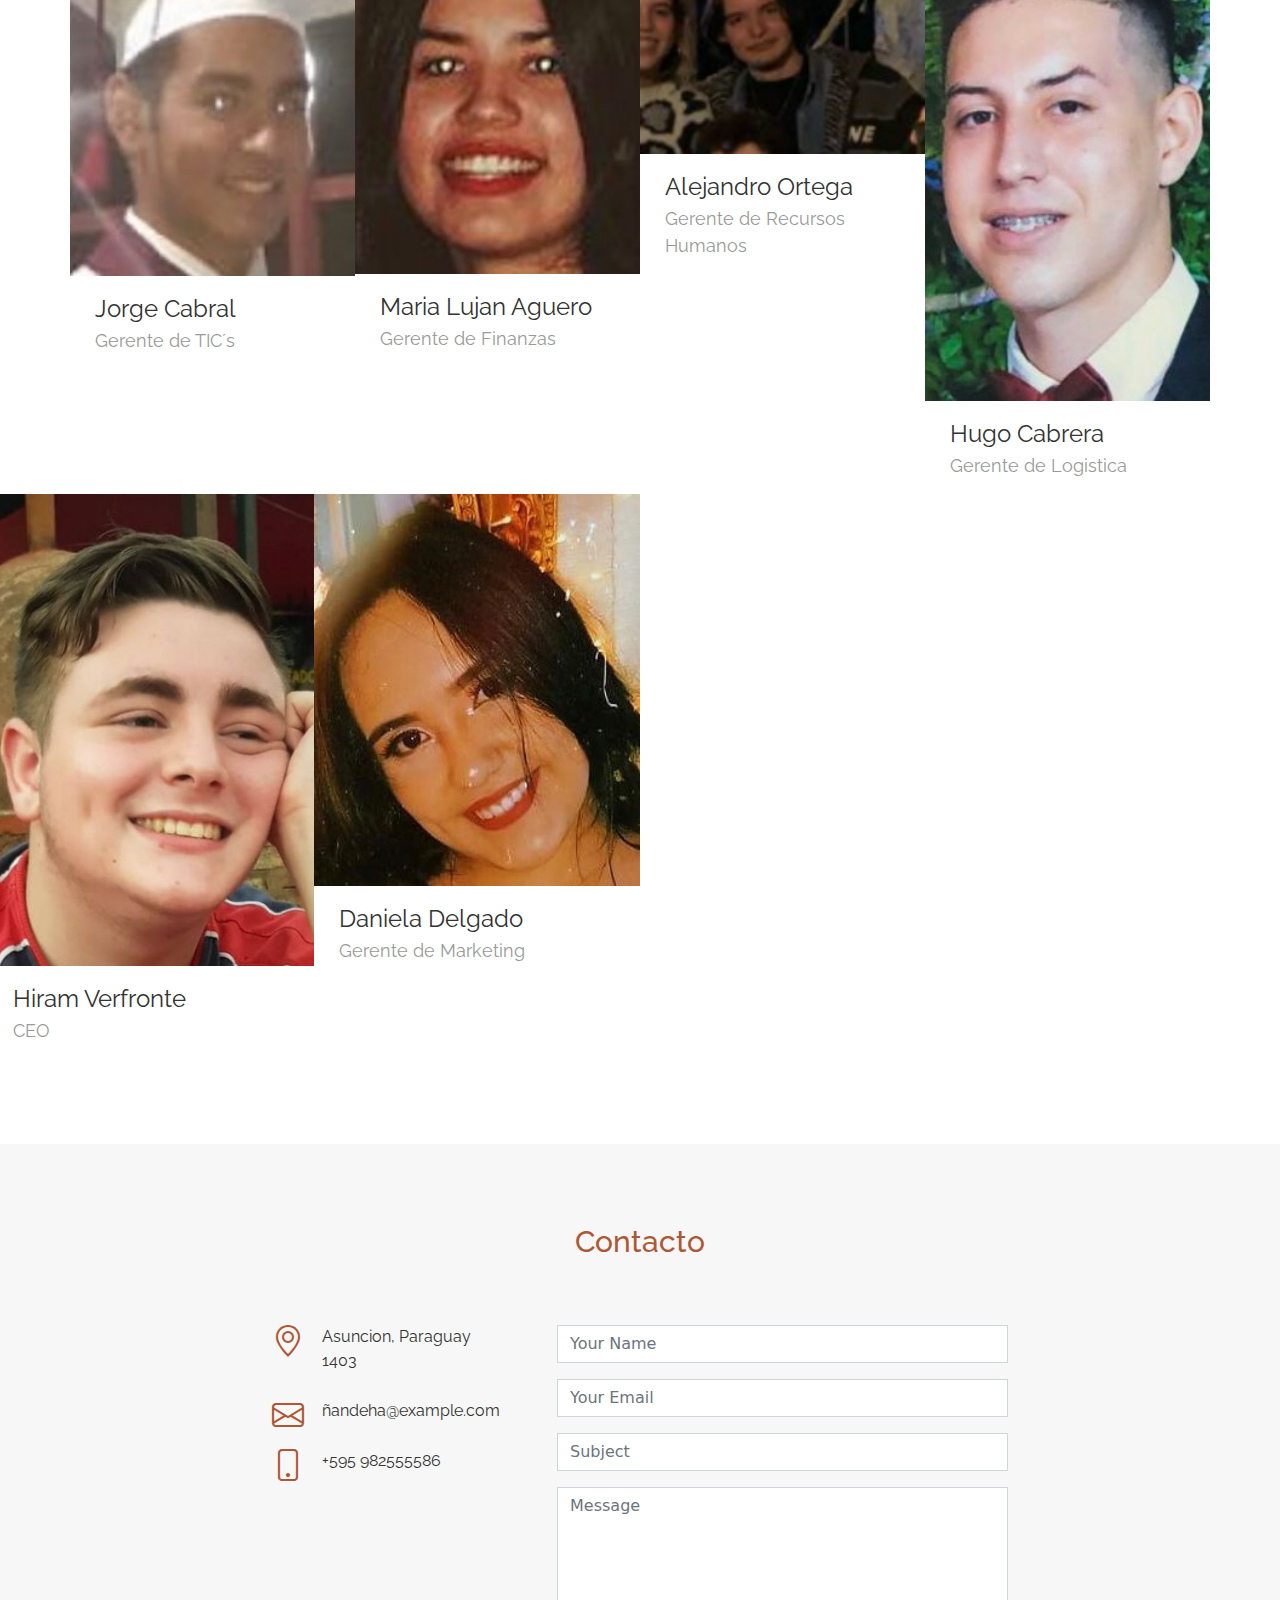
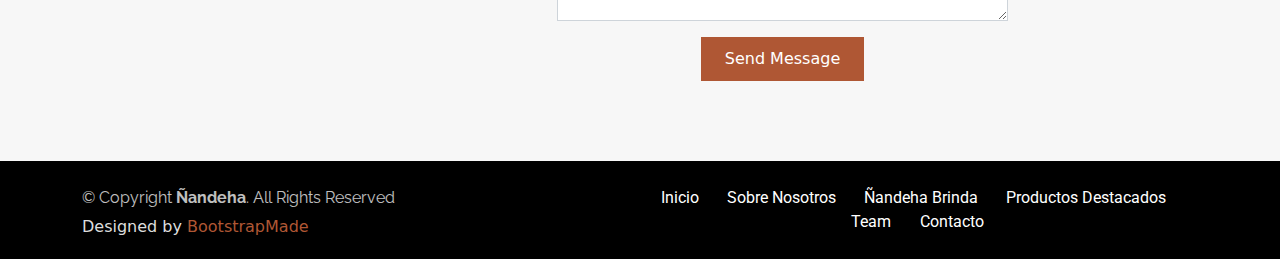
==== commit ff05bc01: "agrego foto de compañeros" ====
--- a/index.html
+++ b/index.html
@@ -447,7 +447,7 @@
 
           <div class="col-lg-3 col-sm-6 col-xs-12">
             <div class="card card-block">
-              <a href="assets/img/mate_de_guampa.jpg" class="productos destacados-lightbox" data-gallery="produictos destacadosGallery"><img alt="" src="assets/img/mate_de_guampa.jpg">
+              <a href="assets/img/cantaro.webp" class="productos destacados-lightbox" data-gallery="produictos destacadosGallery"><img alt="" src="assets/img/cantaro.webp">
                 <div class="productos destacados-over">
                   <div>
                     <h3 class="card-title">
@@ -494,14 +494,14 @@
         <div class="row">
           <div class="col-sm-3 col-xs-6">
             <div class="card card-block">
-              <a href="#"><img alt="" class="team-img" src="assets/img/team-1.jpg">
+              <a href="#"><img alt="" class="team-img" src="assets/img/foto_jorge2.jpeg">
                 <div class="card-title-wrap">
-                  <span class="card-title">Hugo Cabrera</span> <span class="card-text">Gerente</span>
+                  <span class="card-title">Jorge Cabral</span> <span class="card-text">Gerente de TIC´s</span>
                 </div>
 
                 <div class="team-over">
                   <h4 class="hidden-md-down">
-                    Connect with me
+                    Contacta conmigo
                   </h4>
 
                   <nav class="social-nav">
@@ -509,7 +509,7 @@
                   </nav>
 
                   <p>
-                    Lorem ipsum dolor sit amet, eu sed suas eruditi honestatis.
+                    Estamos para servirte
                   </p>
                 </div>
               </a>
@@ -518,14 +518,14 @@
 
           <div class="col-sm-3 col-xs-6">
             <div class="card card-block">
-              <a href="#"><img alt="" class="team-img" src="assets/img/team-2.jpg">
+              <a href="#"><img alt="" class="team-img" src="assets/img/lu_foto.jpeg">
                 <div class="card-title-wrap">
-                  <span class="card-title">Maria Lujan Aguero</span> <span class="card-text">Gerente</span>
+                  <span class="card-title">Maria Lujan Aguero</span> <span class="card-text">Gerente de Finanzas </span>
                 </div>
 
                 <div class="team-over">
                   <h4 class="hidden-md-down">
-                    Connect with me
+                  Contacta conmigo
                   </h4>
 
                   <nav class="social-nav">
@@ -533,7 +533,7 @@
                   </nav>
 
                   <p>
-                    Lorem ipsum dolor sit amet, eu sed suas eruditi honestatis.
+                    Estamos para servirte
                   </p>
                 </div>
               </a>
@@ -542,14 +542,14 @@
 
           <div class="col-sm-3 col-xs-6">
             <div class="card card-block">
-              <a href="#"><img alt="" class="team-img" src="assets/img/team-3.jpg">
+              <a href="#"><img alt="" class="team-img" src="assets/img/ale_foto.png">
                 <div class="card-title-wrap">
-                  <span class="card-title">Alejandro Ortega</span> <span class="card-text">Gerente</span>
+                  <span class="card-title">Alejandro Ortega</span> <span class="card-text">Gerente de Recursos Humanos </span>
                 </div>
 
                 <div class="team-over">
                   <h4 class="hidden-md-down">
-                    Connect with me
+                    Contacta conmigo
                   </h4>
 
                   <nav class="social-nav">
@@ -557,7 +557,7 @@
                   </nav>
 
                   <p>
-                    Lorem ipsum dolor sit amet, eu sed suas eruditi honestatis.
+                    Estamos para servirte
                   </p>
                 </div>
               </a>
@@ -566,14 +566,14 @@
 
           <div class="col-sm-3 col-xs-6">
             <div class="card card-block">
-              <a href="#"><img alt="" class="team-img" src="assets/img/team-4.jpg">
+              <a href="#"><img alt="" class="team-img" src="assets/img/foto_hugo3.jpeg">
                 <div class="card-title-wrap">
-                  <span class="card-title">Daniela Delgado</span> <span class="card-text">Art Director</span>
+                  <span class="card-title">Hugo Cabrera</span> <span class="card-text">Gerente de Logistica </span>
                 </div>
 
                 <div class="team-over">
                   <h4 class="hidden-md-down">
-                    Connect with me
+                    Contacta conmigo
                   </h4>
 
                   <nav class="social-nav">
@@ -581,7 +581,7 @@
                   </nav>
 
                   <p>
-                    Lorem ipsum dolor sit amet, eu sed suas eruditi honestatis.
+                    Estamos para servirte
                   </p>
                 </div>
               </a>
@@ -589,6 +589,56 @@
           </div>
         </div>
       </div>
+
+      <div class="row">
+        <div class="col-sm-3 col-xs-6">
+          <div class="card card-block">
+            <a href="#"><img alt="" class="team-img" src="assets/img/foto_hiram.jpeg">
+              <div class="card-title-wrap">
+                <span class="card-title">Hiram Verfronte</span> <span class="card-text">CEO</span>
+              </div>
+
+              <div class="team-over">
+                <h4 class="hidden-md-down">
+                  Contacta conmigo
+                </h4>
+
+                <nav class="social-nav">
+                  <a href="#"><i class="bi bi-twitter"></i></a> <a href="#"><i class="bi bi-facebook"></i></a> <a href="#"><i class="bi bi-linkedin"></i></a> <a href="#"><i class="bi bi-envelope-fill"></i></a>
+                </nav>
+
+                <p>
+                  Estamos para servirte
+                </p>
+              </div>
+            </a>
+          </div>
+        </div>
+
+          <div class="col-sm-3 col-xs-6">
+            <div class="card card-block">
+              <a href="#"><img alt="" class="team-img" src="assets/img/foto_dani.jpeg">
+                <div class="card-title-wrap">
+                  <span class="card-title">Daniela Delgado</span> <span class="card-text">Gerente de Marketing</span>
+                </div>
+
+                <div class="team-over">
+                  <h4 class="hidden-md-down">
+                    Contacta conmigo
+                  </h4>
+
+                  <nav class="social-nav">
+                    <a href="#"><i class="bi bi-twitter"></i></a> <a href="#"><i class="bi bi-facebook"></i></a> <a href="#"><i class="bi bi-linkedin"></i></a> <a href="#"><i class="bi bi-envelope-fill"></i></a>
+                  </nav>
+
+                  <p>
+                    Estamos para servirte
+                  </p>
+                </div>
+              </a>
+            </div>
+          </div>
+
     </section><!-- End Team Section -->
 
     <!-- ======= Contact Section ======= -->
--- a/assets/css/style.css
+++ b/assets/css/style.css
@@ -362,7 +362,7 @@
 .hero {
   display: table;
   position: relative;
-  background-image: url(../img/portadaopcion2.jpg);
+  background-image: url(../img/ñandu.png);
   background-size: cover;
   padding: 150px 0;
   color: #fff;
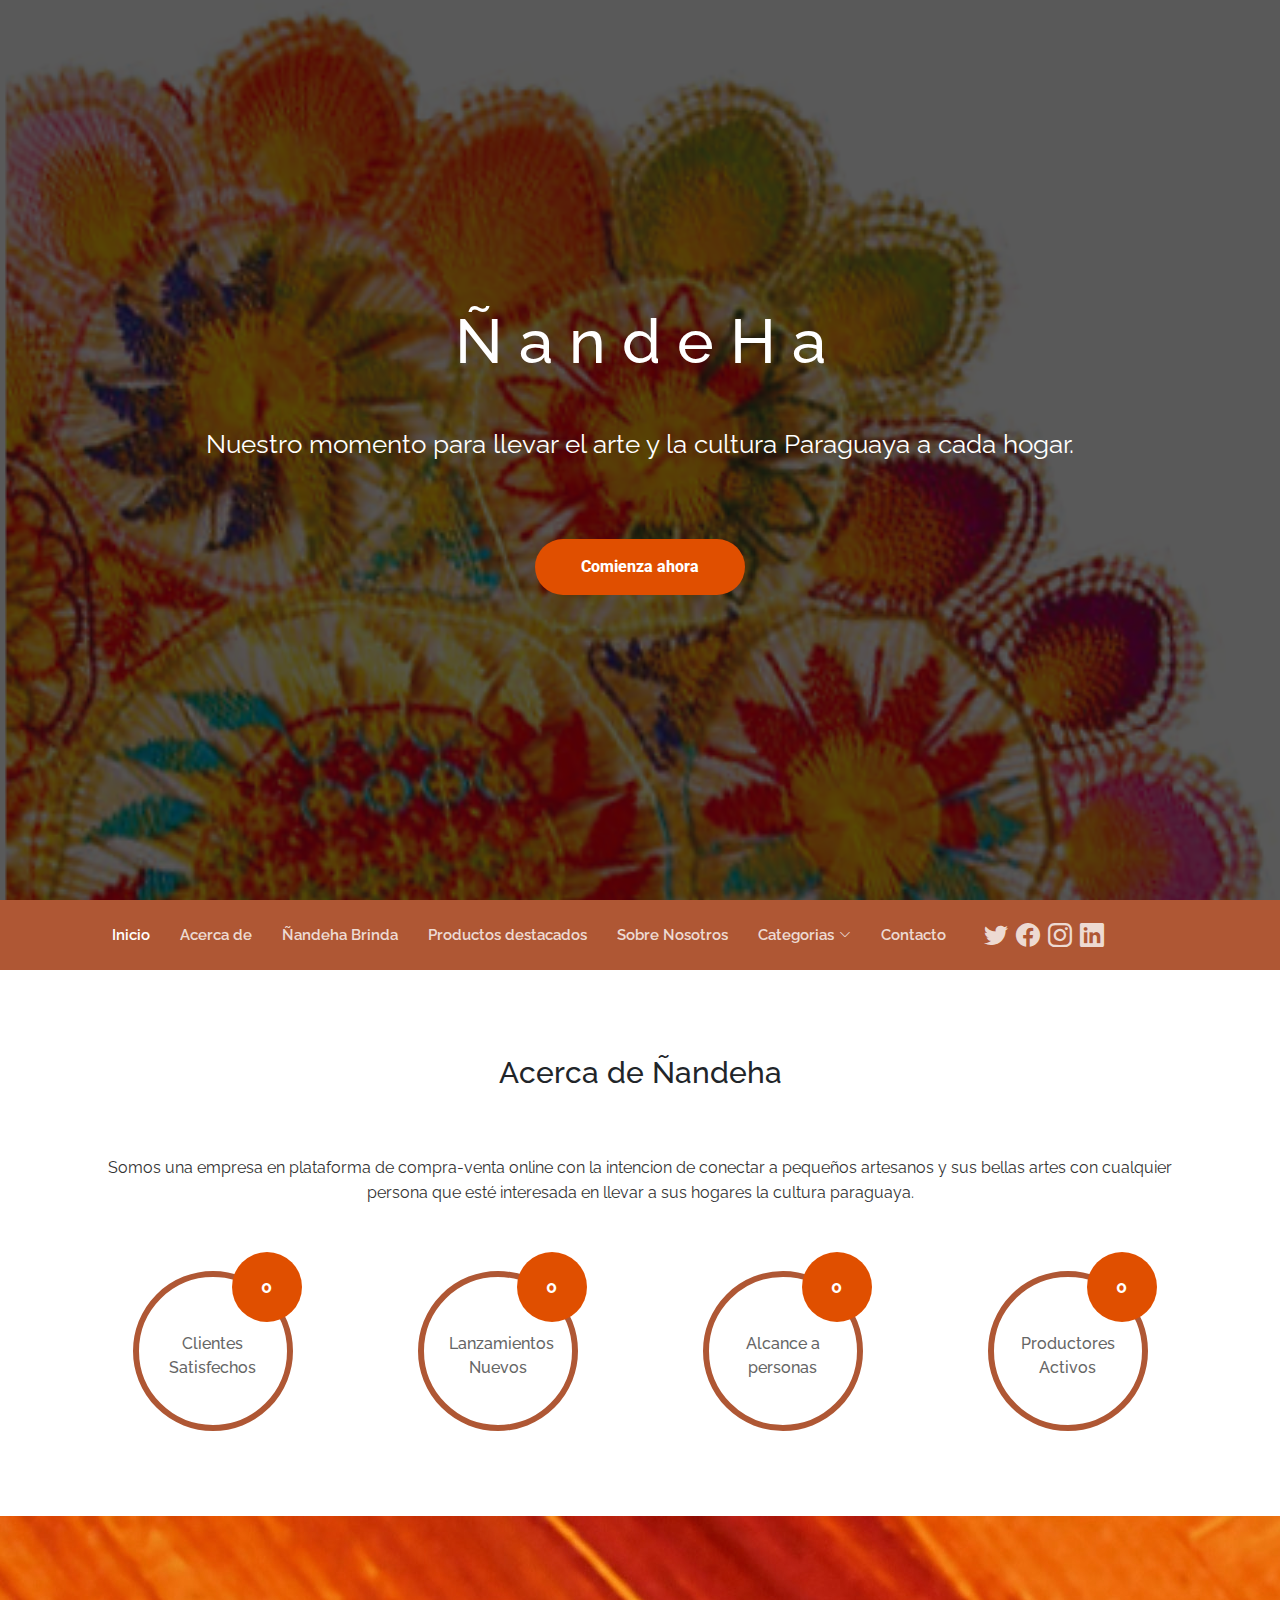
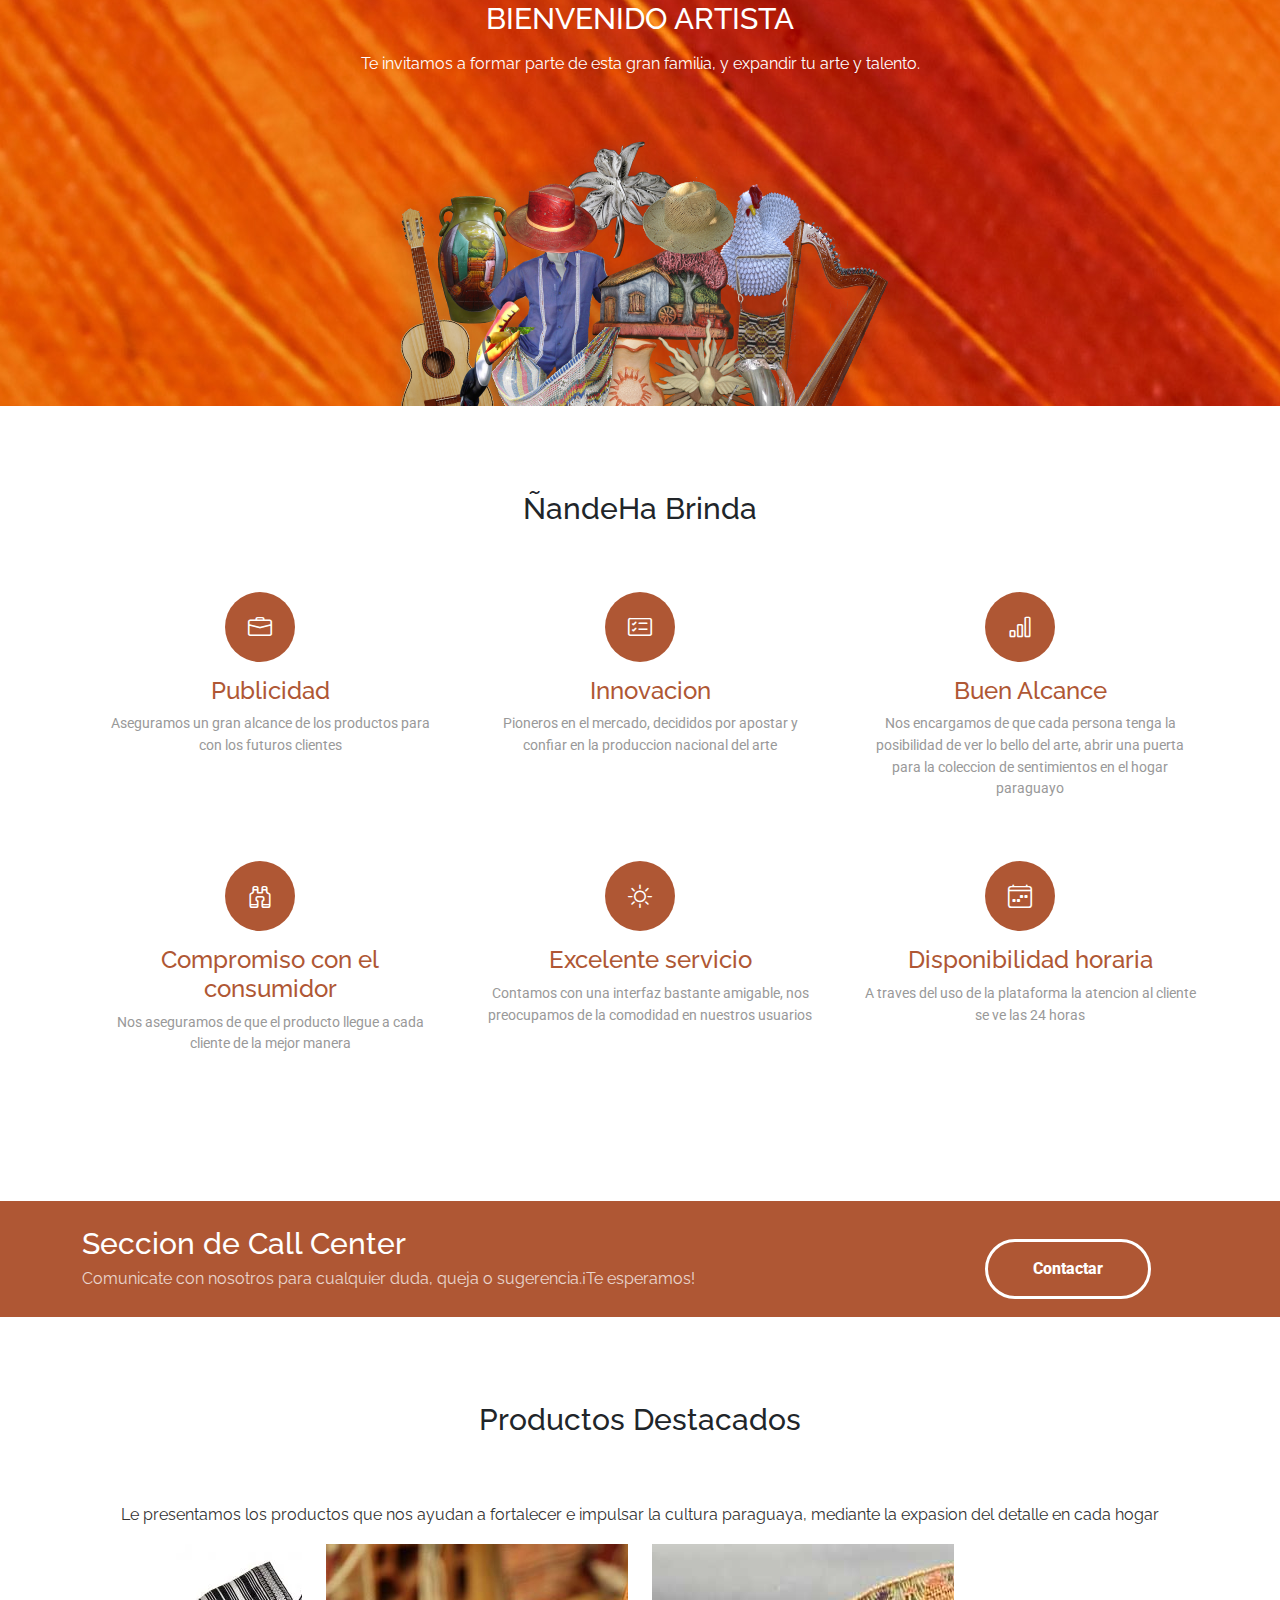
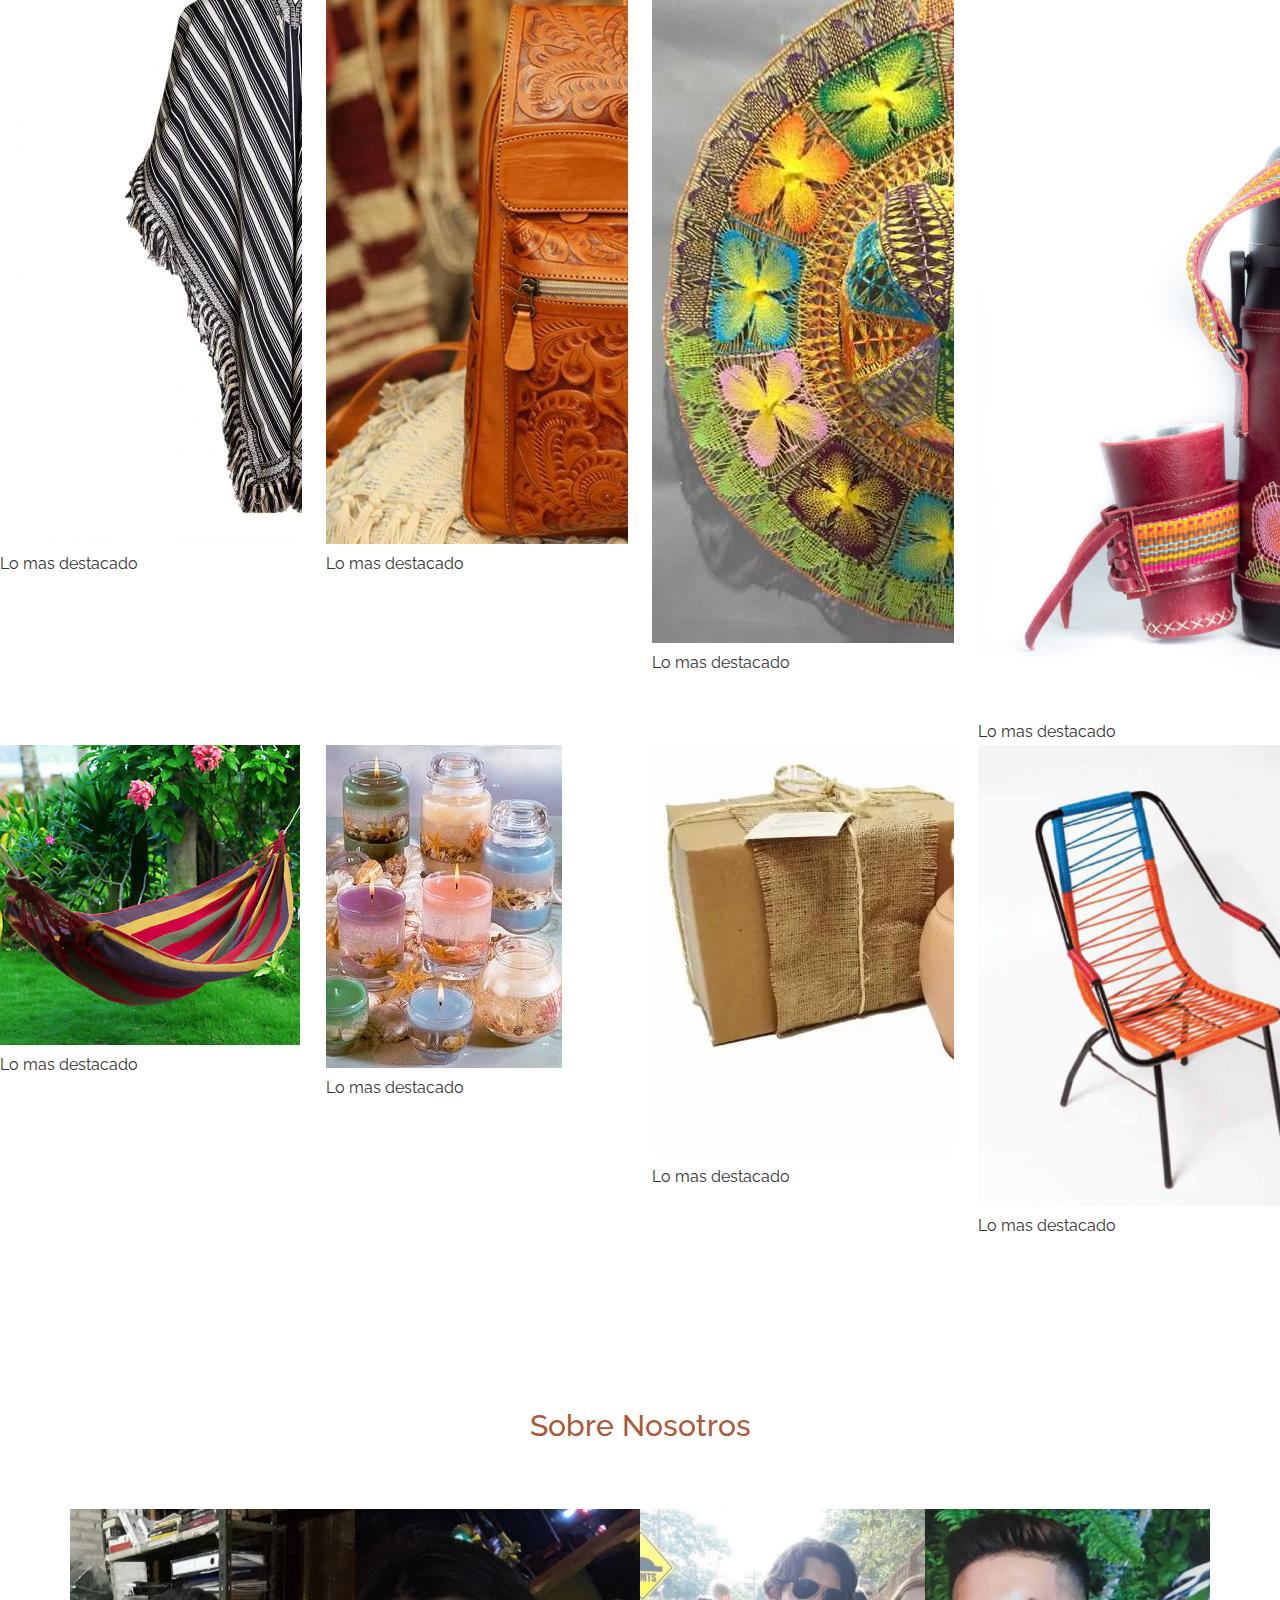
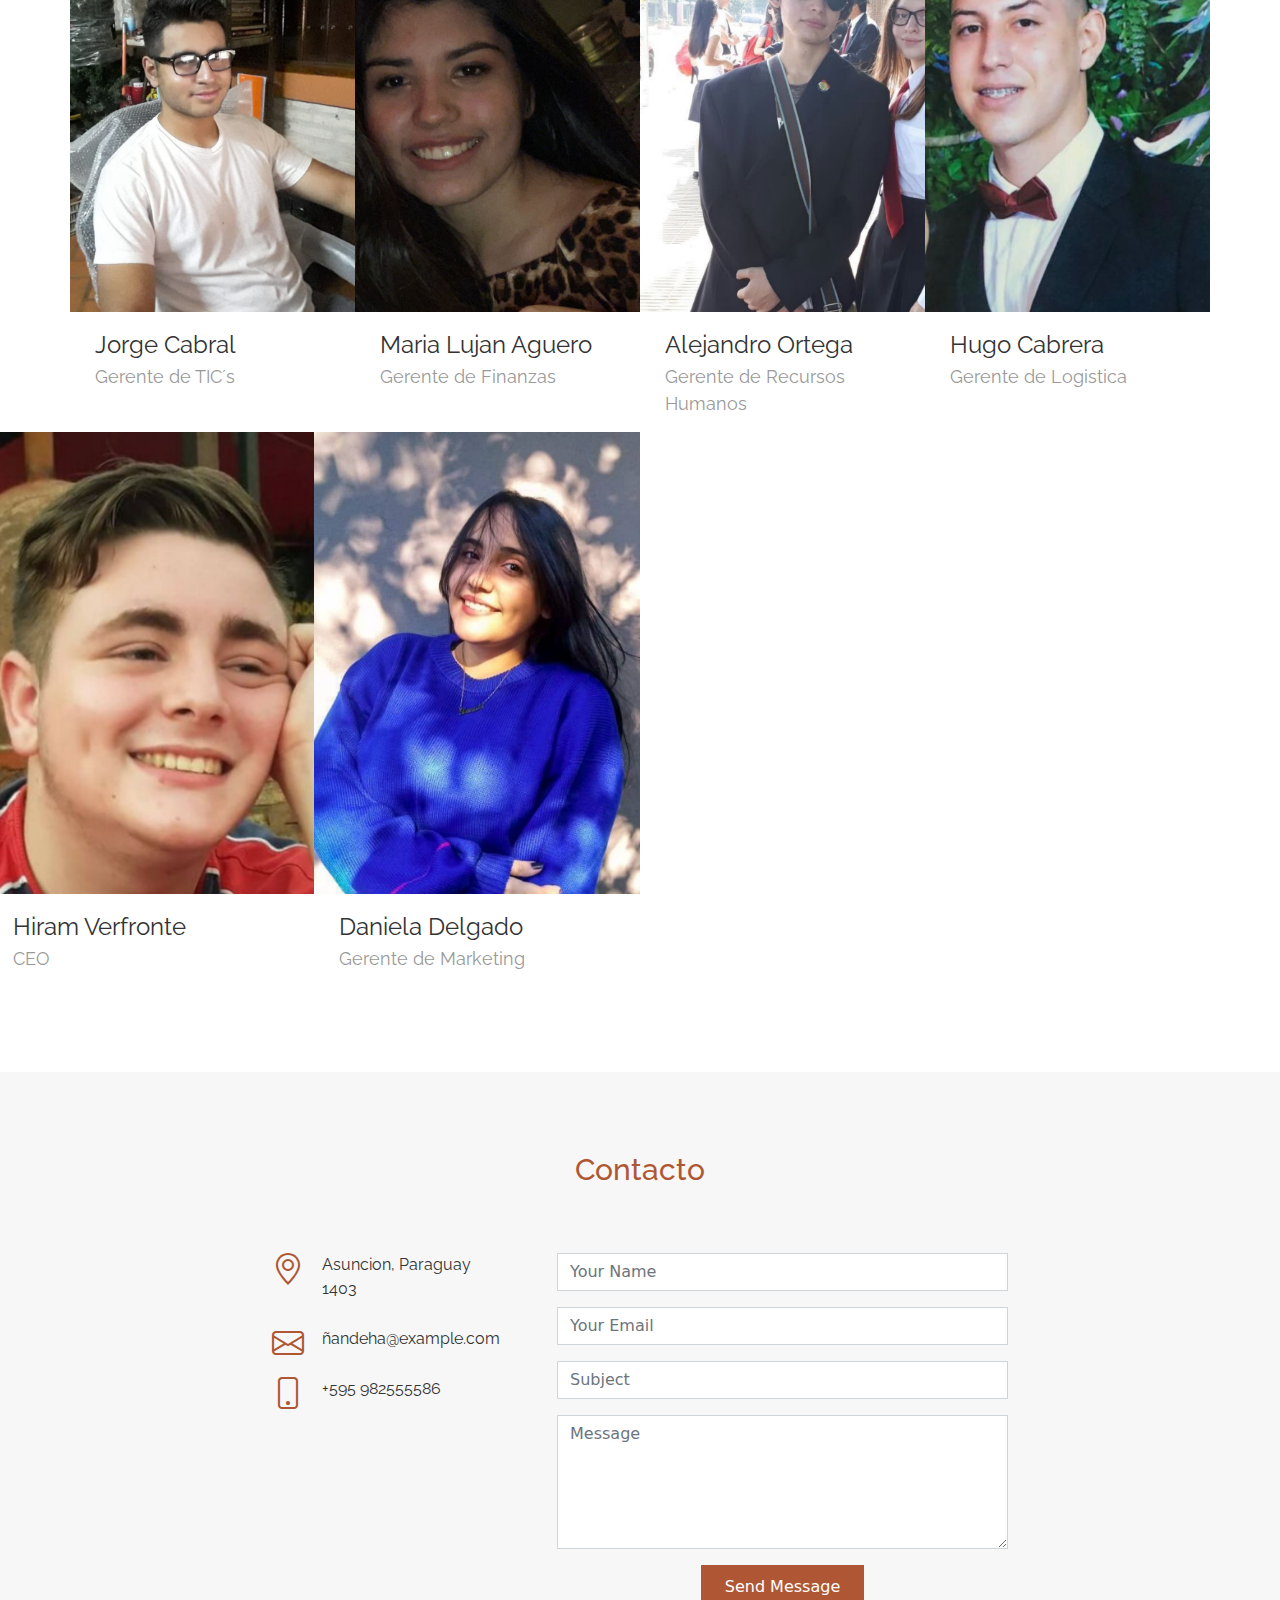
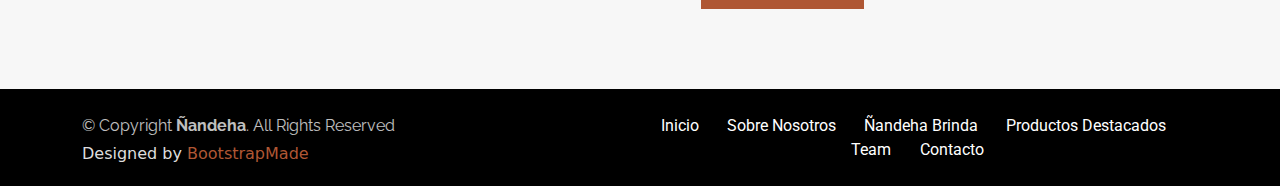
==== commit afe9b918: "Modificacion de las imagenes para la presentacion" ====
--- a/index.html
+++ b/index.html
@@ -38,7 +38,7 @@
   <!-- Template Main CSS File -->
   <link href="assets/css/style.css" rel="stylesheet">
 
-  
+
 </head>
 
 <body>
@@ -120,7 +120,7 @@
 
         <p>
           Somos una empresa en plataforma de compra-venta online con la intencion de conectar a pequeños artesanos y sus
-bellas artes con cualquier persona que esté interesada en llevar a sus hogares la cultura paraguaya. 
+bellas artes con cualquier persona que esté interesada en llevar a sus hogares la cultura paraguaya.
         </p>
 
         <div class="row stats-row">
@@ -160,7 +160,7 @@
     <section class="welcome text-center">
       <h2>Bienvenido Artista</h2>
       <p>
-        Te invitamos a formar parte de esta gran familia, y expandir tu arte y talento. 
+        Te invitamos a formar parte de esta gran familia, y expandir tu arte y talento.
       </p>
       <img alt="Bell - A perfect theme" class="gadgets-img hidden-md-down" src="assets/img/tipicas.png">
     </section><!-- End Welcome Section -->
@@ -341,7 +341,7 @@
                 <div class="productos destacados-over">
                   <div>
                     <h3 class="card-title">
-                      
+
                     </h3>
                     <p class="card-text">
                       Lo mas destacado
@@ -360,7 +360,7 @@
                 <div class="productos destacados-over">
                   <div>
                     <h3 class="card-title">
-                      
+
                     </h3>
 
                     <p class="card-text">
@@ -378,7 +378,7 @@
                 <div class="productos destacados-over">
                   <div>
                     <h3 class="card-title">
-                      
+
                     </h3>
 
                     <p class="card-text">
@@ -396,7 +396,7 @@
                 <div class="productos destacados-over">
                   <div>
                     <h3 class="card-title">
-                      
+
                     </h3>
 
                     <p class="card-text">
@@ -433,7 +433,7 @@
                 <div class="productos destacados-over">
                   <div>
                     <h3 class="card-title">
-                      
+
                     </h3>
 
                     <p class="card-text">
@@ -451,7 +451,7 @@
                 <div class="productos destacados-over">
                   <div>
                     <h3 class="card-title">
-                      
+
                     </h3>
 
                     <p class="card-text">
@@ -469,7 +469,7 @@
                 <div class="productos destacados-over">
                   <div>
                     <h3 class="card-title">
-                      
+
                     </h3>
 
                     <p class="card-text">
@@ -494,7 +494,7 @@
         <div class="row">
           <div class="col-sm-3 col-xs-6">
             <div class="card card-block">
-              <a href="#"><img alt="" class="team-img" src="assets/img/foto_jorge2.jpeg">
+              <a href="#"><img alt="" class="team-img" src="assets/img/jorge.png">
                 <div class="card-title-wrap">
                   <span class="card-title">Jorge Cabral</span> <span class="card-text">Gerente de TIC´s</span>
                 </div>
@@ -518,7 +518,7 @@
 
           <div class="col-sm-3 col-xs-6">
             <div class="card card-block">
-              <a href="#"><img alt="" class="team-img" src="assets/img/lu_foto.jpeg">
+              <a href="#"><img alt="" class="team-img" src="assets/img/luu.png">
                 <div class="card-title-wrap">
                   <span class="card-title">Maria Lujan Aguero</span> <span class="card-text">Gerente de Finanzas </span>
                 </div>
@@ -542,7 +542,7 @@
 
           <div class="col-sm-3 col-xs-6">
             <div class="card card-block">
-              <a href="#"><img alt="" class="team-img" src="assets/img/ale_foto.png">
+              <a href="#"><img alt="" class="team-img" src="assets/img/ale.png">
                 <div class="card-title-wrap">
                   <span class="card-title">Alejandro Ortega</span> <span class="card-text">Gerente de Recursos Humanos </span>
                 </div>
@@ -566,7 +566,7 @@
 
           <div class="col-sm-3 col-xs-6">
             <div class="card card-block">
-              <a href="#"><img alt="" class="team-img" src="assets/img/foto_hugo3.jpeg">
+              <a href="#"><img alt="" class="team-img" src="assets/img/hugo.png">
                 <div class="card-title-wrap">
                   <span class="card-title">Hugo Cabrera</span> <span class="card-text">Gerente de Logistica </span>
                 </div>
@@ -593,7 +593,7 @@
       <div class="row">
         <div class="col-sm-3 col-xs-6">
           <div class="card card-block">
-            <a href="#"><img alt="" class="team-img" src="assets/img/foto_hiram.jpeg">
+            <a href="#"><img alt="" class="team-img" src="assets/img/hiram.png">
               <div class="card-title-wrap">
                 <span class="card-title">Hiram Verfronte</span> <span class="card-text">CEO</span>
               </div>
@@ -617,7 +617,7 @@
 
           <div class="col-sm-3 col-xs-6">
             <div class="card card-block">
-              <a href="#"><img alt="" class="team-img" src="assets/img/foto_dani.jpeg">
+              <a href="#"><img alt="" class="team-img" src="assets/img/dani.png">
                 <div class="card-title-wrap">
                   <span class="card-title">Daniela Delgado</span> <span class="card-text">Gerente de Marketing</span>
                 </div>
@@ -769,4 +769,4 @@
 
 </body>
 
-</html>+</html>
